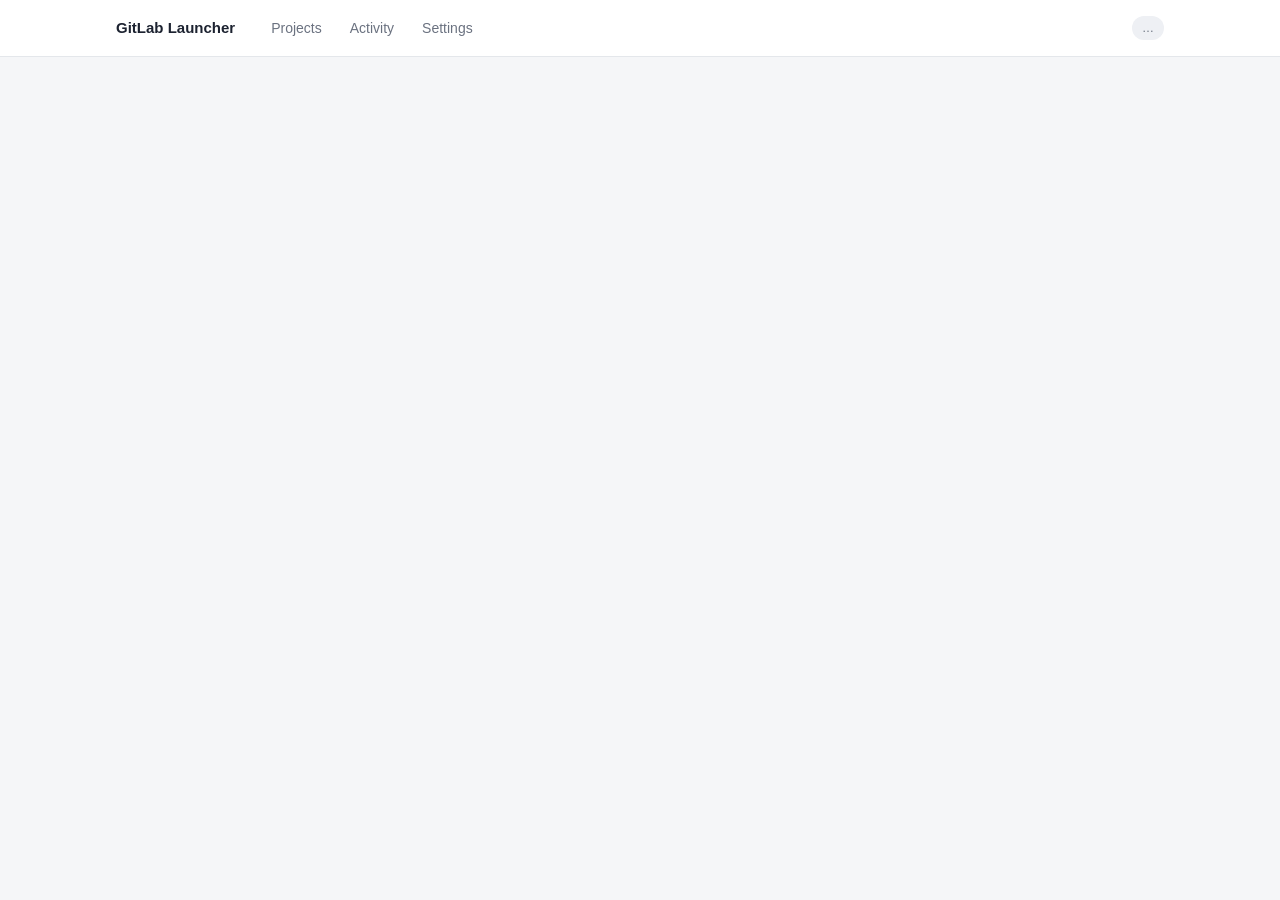
==== index.html @ 42f89021 "Add Microsoft Teams notifications for TYPO3 auto-update pipelines Posts an Adaptive Card to a Teams " ====
<!doctype html>
<html lang="en">
<head>
<meta charset="utf-8">
<meta name="viewport" content="width=device-width, initial-scale=1">
<title>GitLab Launcher</title>
<style>
:root{
  --bg:#f5f6f8;--card:#fff;--fg:#1c2230;--mut:#6b7280;--bd:#e4e7eb;--hover:#f0f2f5;
  --acc:#4f46e5;--acc-fg:#fff;--ok:#15803d;--err:#b91c1c;--run:#b45309;--chip:#eef0f4;
}
@media (prefers-color-scheme:dark){:root{
  --bg:#0f1115;--card:#171a21;--fg:#e6e8ec;--mut:#9aa1ad;--bd:#272c36;--hover:#1e222b;
  --acc:#818cf8;--acc-fg:#0f1115;--ok:#4ade80;--err:#f87171;--run:#fbbf24;--chip:#232833;
}}
*{box-sizing:border-box}
body{margin:0;background:var(--bg);color:var(--fg);font:14px/1.5 -apple-system,BlinkMacSystemFont,"Segoe UI",sans-serif}
a{color:var(--acc);text-decoration:none}
header{background:var(--card);border-bottom:1px solid var(--bd);position:sticky;top:0;z-index:5}
.bar{max-width:1080px;margin:0 auto;padding:0 16px;height:56px;display:flex;align-items:center;gap:24px}
.brand{font-weight:700;font-size:15px;color:var(--fg)}
nav{display:flex;gap:4px;flex:1}
nav a{color:var(--mut);padding:6px 12px;border-radius:6px;font-weight:500}
nav a.on,nav a:hover{color:var(--fg);background:var(--hover)}
.pill{font-size:12px;padding:3px 10px;border-radius:12px;background:var(--chip);color:var(--mut);white-space:nowrap}
.pill.bad{color:var(--err)}
main{max-width:1080px;margin:0 auto;padding:28px 16px 60px}
.head{display:flex;align-items:flex-start;justify-content:space-between;gap:16px;flex-wrap:wrap;margin-bottom:20px}
h1{font-size:22px;margin:0}h2{font-size:15px;margin:0 0 12px}
.sub{color:var(--mut);font-size:13px;margin-top:2px}
.crumb{font-size:13px;color:var(--mut);margin-bottom:6px}
.card{background:var(--card);border:1px solid var(--bd);border-radius:12px;padding:18px}
.stack>*+*{margin-top:16px}
.grid{display:grid;grid-template-columns:repeat(auto-fill,minmax(300px,1fr));gap:14px}
.two{display:grid;grid-template-columns:minmax(0,1.6fr) minmax(0,1fr);gap:16px;align-items:start}
@media (max-width:820px){.two{grid-template-columns:1fr}.bar{gap:12px}.brand{display:none}}
.pcard{display:block;color:inherit;background:var(--card);border:1px solid var(--bd);border-radius:12px;padding:16px;transition:border-color .15s}
.pcard:hover{border-color:var(--acc)}
.pcard .name{font-weight:600;font-size:15px}
.chips{display:flex;flex-wrap:wrap;gap:6px;margin-top:10px}
.chip{font-size:12px;padding:2px 8px;border-radius:10px;background:var(--chip);color:var(--mut)}
.chip.ref{font-family:ui-monospace,Menlo,monospace;color:var(--fg)}
.last{margin-top:12px;padding-top:10px;border-top:1px solid var(--bd);font-size:12px;color:var(--mut)}
.btn{display:inline-flex;align-items:center;gap:6px;background:var(--acc);color:var(--acc-fg);border:0;border-radius:8px;padding:8px 14px;font-size:13px;font-weight:600;cursor:pointer}
.btn.sec{background:transparent;color:var(--fg);border:1px solid var(--bd)}
.btn.danger{background:transparent;color:var(--err);border:1px solid var(--err)}
.btn.sm{padding:4px 10px;font-size:12px}
.btn:disabled{opacity:.5;cursor:default}
.actions{display:flex;gap:8px;flex-wrap:wrap}
table{width:100%;border-collapse:collapse}
th,td{text-align:left;padding:8px 6px;border-bottom:1px solid var(--bd);vertical-align:middle}
th{color:var(--mut);font-weight:500;font-size:12px}
tr:last-child td{border-bottom:0}
.wrap{overflow-x:auto}
dl{display:grid;grid-template-columns:auto 1fr;gap:6px 14px;margin:0;font-size:13px}
dt{color:var(--mut)}dd{margin:0;word-break:break-word}
.st{font-weight:600;font-size:12px}
.s-success{color:var(--ok)}.s-failed,.s-canceled{color:var(--err)}
.s-running,.s-pending,.s-created,.s-preparing,.s-waiting_for_resource{color:var(--run)}.s-manual,.s-scheduled{color:var(--acc)}
.runs a{display:flex;justify-content:space-between;gap:8px;padding:8px 6px;border-bottom:1px solid var(--bd);color:inherit;font-size:13px}
.runs a:hover,.runs a.on{background:var(--hover)}
.runs a:last-child{border-bottom:0}
.empty{color:var(--mut);font-size:13px;padding:8px 0}
form .sec-title{font-weight:600;margin:4px 0 10px}
.fields{display:grid;grid-template-columns:repeat(auto-fit,minmax(220px,1fr));gap:12px}
label{display:block;font-size:12px;color:var(--mut);margin-bottom:4px}
input,select{width:100%;background:var(--bg);color:var(--fg);border:1px solid var(--bd);border-radius:8px;padding:8px 10px;font-size:13px}
input:focus,select:focus{outline:2px solid var(--acc);outline-offset:-1px}
.check{display:flex;align-items:center;gap:8px;font-size:13px;color:var(--fg)}
.check input{width:auto}
.hint{font-size:12px;color:var(--mut);margin-top:4px}
.danger-zone{border-color:var(--err)}
#toast{position:fixed;right:16px;bottom:16px;max-width:420px;background:var(--fg);color:var(--bg);padding:10px 14px;border-radius:8px;font-size:13px;opacity:0;transform:translateY(8px);transition:.2s;pointer-events:none;z-index:9}
#toast.show{opacity:1;transform:none}#toast.err{background:var(--err);color:#fff}
code{font-family:ui-monospace,Menlo,monospace;font-size:12px}
</style>
</head>
<body>
<header><div class="bar">
  <a class="brand" href="#/">GitLab Launcher</a>
  <nav>
    <a href="#/" data-nav="projects">Projects</a>
    <a href="#/activity" data-nav="activity">Activity</a>
    <a href="#/settings" data-nav="settings">Settings</a>
  </nav>
  <span class="pill" id="tokenPill">…</span>
</div></header>
<main id="view"></main>
<div id="toast"></div>

<script>
const $ = s => document.querySelector(s);
const esc = s => String(s ?? "").replace(/[&<>"']/g, c => ({"&":"&amp;","<":"&lt;",">":"&gt;",'"':"&quot;","'":"&#39;"}[c]));
const ACTIVE = ["created","waiting_for_resource","preparing","pending","running","manual","scheduled"];
let S = null, pollT = null;

async function api(path, body) {
  const r = await fetch(path, body ? {method:"POST", headers:{"Content-Type":"application/json"}, body:JSON.stringify(body)} : {});
  const d = await r.json();
  if (!r.ok) throw new Error(d.error || r.status);
  return d;
}
function toast(msg, err) {
  const t = $("#toast"); t.textContent = msg; t.className = "show" + (err ? " err" : "");
  clearTimeout(toast.t); toast.t = setTimeout(() => t.className = "", 4500);
}
const varsStr = o => Object.entries(o || {}).map(([k, v]) => `${k}=${v}`).join(", ");
const parseVars = s => Object.fromEntries((s || "").split(",").map(x => x.trim()).filter(x => x.includes("="))
  .map(x => { const i = x.indexOf("="); return [x.slice(0, i).trim(), x.slice(i + 1).trim()]; }).filter(([k]) => k));
const proj = id => S.projects.find(p => p.id === id);
const pUrl = p => `#/p/${encodeURIComponent(p.id)}`;
const glUrl = p => `${p.gitlab_url}/${p.path}/-/pipelines`;
const fmt = t => t ? t.replace("T", " ") : "–";

async function refresh() {
  S = await api("/api/state");
  const pill = $("#tokenPill");
  pill.textContent = S.token_source ? "Token ✓" : "No token";
  pill.className = "pill" + (S.token_source ? "" : " bad");
}

/* ---------------- router ---------------- */
async function render() {
  clearTimeout(pollT);
  if (!S) await refresh();
  const [a, b, c, d] = (location.hash.slice(1) || "/").split("/").filter(Boolean);
  const navKey = !a || a === "p" || a === "new" ? "projects" : a;
  document.querySelectorAll("[data-nav]").forEach(n => n.classList.toggle("on", n.dataset.nav === navKey));
  if (!a) return viewProjects();
  if (a === "new") return viewForm();
  if (a === "activity") return viewActivity();
  if (a === "settings") return viewSettings();
  if (a === "p" && b) {
    const p = proj(decodeURIComponent(b));
    if (!p) return $("#view").innerHTML = `<p class="empty">Project not found. <a href="#/">Back</a></p>`;
    return c === "edit" ? viewForm(p) : viewProject(p, c === "pl" ? Number(d) : null);
  }
  $("#view").innerHTML = `<p class="empty">Page not found. <a href="#/">Back</a></p>`;
}

/* ---------------- views ---------------- */
function viewProjects() {
  const cards = S.projects.map(p => {
    const last = S.runs.find(r => r.project === p.id);
    const a = p.auto_typo3 || {};
    return `<a class="pcard" href="${pUrl(p)}">
      <div class="name">${esc(p.name)}</div>
      <div class="sub">${esc(p.path)}</div>
      <div class="chips">
        <span class="chip ref">${esc(p.ref)}</span>
        ${(p.auto_play || []).length ? `<span class="chip">auto-play: ${esc(p.auto_play.join(", "))}</span>` : ""}
        ${a.enabled ? `<span class="chip">TYPO3 ${esc(a.major)} auto-update</span>` : ""}
      </div>
      <div class="last">${last ? `Last run: #${esc(last.pipeline)} · ${esc(fmt(last.t))} · ${esc(last.trigger)}` : "No runs yet"}</div>
    </a>`;
  }).join("");
  $("#view").innerHTML = `
    <div class="head"><div><h1>Projects</h1><div class="sub">${S.projects.length} project(s)</div></div>
      <div class="actions">
        ${S.projects.length ? `<button class="btn" data-act="runall">▶ Run all</button>` : ""}
        <a class="btn sec" href="#/new">+ New project</a></div></div>
    ${cards ? `<div class="grid">${cards}</div>` : `<div class="card empty">No projects yet. <a href="#/new">Create one</a>.</div>`}`;
}

function viewProject(p, pipelineId) {
  const a = p.auto_typo3 || {};
  const runs = S.runs.filter(r => r.project === p.id);
  const pid = pipelineId || (runs[0] && runs[0].pipeline);
  $("#view").innerHTML = `
    <div class="crumb"><a href="#/">Projects</a> / ${esc(p.name)}</div>
    <div class="head">
      <div><h1>${esc(p.name)}</h1>
        <div class="sub">${esc(p.path)} · <code>${esc(p.ref)}</code> · <a href="${esc(glUrl(p))}" target="_blank" rel="noopener">Open in GitLab ↗</a></div></div>
      <div class="actions">
        <button class="btn" data-act="run" data-mode="normal">▶ Run pipeline</button>
        ${a.enabled ? `<button class="btn sec" data-act="run" data-mode="update">Run TYPO3 update</button>` : ""}
        <a class="btn sec" href="${pUrl(p)}/edit">Edit</a>
      </div>
    </div>
    <div class="two">
      <div class="card"><h2 id="pipeTitle">${pid ? "Pipeline #" + esc(pid) : "Pipeline"}</h2>
        <div id="pipe">${pid ? `<p class="empty">Loading…</p>` : `<p class="empty">No pipeline started from the launcher yet. Click “Run pipeline”.</p>`}</div></div>
      <div class="stack">
        <div class="card"><h2>Configuration</h2><dl>
          <dt>Branch</dt><dd><code>${esc(p.ref)}</code></dd>
          <dt>Variables</dt><dd>${esc(varsStr(p.variables)) || "–"}</dd>
          <dt>Auto-play</dt><dd>${esc((p.auto_play || []).join(", ")) || "–"}</dd>
          <dt>TYPO3 auto</dt><dd>${a.enabled ? `on · v${esc(a.major)} · seen ${esc(S.typo3_seen[p.id] || "–")}` : "off"}</dd>
          ${a.enabled ? `<dt>Update vars</dt><dd>${esc(varsStr(a.variables)) || "–"}</dd>` : ""}
          <dt>Production</dt><dd>${p.production?.ref ? `<code>${esc(p.production.ref)}</code>` : "–"}</dd>
          ${p.production?.ref ? `<dt>Prod vars</dt><dd>${esc(varsStr(p.production.variables)) || "–"}</dd>
          <dt>Prod auto-play</dt><dd>${esc((p.production.auto_play || []).join(", ")) || "–"}</dd>` : ""}
        </dl></div>
        <div class="card"><h2>Recent runs</h2><div class="runs">
          ${runs.map(r => `<a href="${pUrl(p)}/pl/${Number(r.pipeline)}" class="${r.pipeline === pid ? "on" : ""}">
            <span>#${esc(r.pipeline)} · ${esc(r.trigger)}</span><span class="sub">${esc(fmt(r.t))}</span></a>`).join("")
            || `<p class="empty">No runs yet.</p>`}
        </div></div>
        <div class="card danger-zone"><h2>Danger zone</h2>
          <p class="sub" style="margin:0 0 10px">Removes the project from the launcher only. Nothing changes in GitLab.</p>
          <button class="btn danger sm" data-act="del">Remove project</button></div>
      </div>
    </div>`;
  $("#view").dataset.project = p.id;
  if (pid) loadPipeline(p, pid);
}

async function loadPipeline(p, pid) {
  clearTimeout(pollT);
  try {
    const d = await api(`/api/pipeline?project=${encodeURIComponent(p.id)}&id=${pid}`);
    if (!$("#pipe") || $("#view").dataset.project !== p.id) return;
    $("#pipeTitle").innerHTML = `Pipeline #${esc(pid)} · <span class="st s-${esc(d.pipeline.status)}">${esc(d.pipeline.status)}</span>
      · <a href="${esc(d.pipeline.web_url)}" target="_blank" rel="noopener" style="font-weight:400;font-size:13px">GitLab ↗</a>`;
    $("#pipe").innerHTML = `<div class="wrap"><table><thead><tr><th>Stage</th><th>Job</th><th>Status</th><th></th></tr></thead><tbody>
      ${d.jobs.slice().reverse().map(j => `<tr><td>${esc(j.stage)}</td><td>${esc(j.name)}</td>
        <td><span class="st s-${esc(j.status)}">${esc(j.status)}</span></td>
        <td>${j.status === "manual" ? `<button class="btn sm" data-act="play" data-job="${Number(j.id)}" data-name="${esc(j.name)}">▶ Play</button>` : ""}</td></tr>`).join("")
        || `<tr><td colspan="4" class="empty">No jobs.</td></tr>`}
      </tbody></table></div>
      ${p.production?.ref && d.pipeline.ref === p.ref && d.pipeline.status === "success"
        ? `<div class="actions" style="margin-top:12px"><button class="btn" data-act="promote" data-from="${Number(pid)}">🚀 Promote to production (${esc(p.production.ref)})</button></div>` : ""}`;
    if (ACTIVE.includes(d.pipeline.status)) pollT = setTimeout(() => loadPipeline(p, pid), 5000);
  } catch (e) { if ($("#pipe")) $("#pipe").innerHTML = `<p class="empty">Error: ${esc(e.message)}</p>`; }
}

// Branch select options: staging/production + GitLab branches + current value
function branchOpts(list, cur, allowNone) {
  const names = [...new Set(["staging", "production", ...list, ...(cur ? [cur] : [])])];
  return (allowNone ? `<option value="" ${cur ? "" : "selected"}>– none (no promote) –</option>` : "")
    + names.map(b => `<option value="${esc(b)}" ${b === cur ? "selected" : ""}>${esc(b)}</option>`).join("");
}

// Defaults for a new project (work without GitLab; GitLab lookup may refine them)
const DEFAULTS = {gitlab_url:"https://gitlab.gingco.de", ref:"staging", variables:{}, auto_play:["build:main"],
  auto_typo3:{enabled:true, major:13, variables:{TARGET_TASK_NAME:"shup01"}, auto_play:[]},
  production:{ref:"production", variables:{}, auto_play:["build:main"]}};

function viewForm(p) {
  const v = p || DEFAULTS, a = v.auto_typo3 || DEFAULTS.auto_typo3;
  $("#view").innerHTML = `
    <div class="crumb"><a href="#/">Projects</a> / ${p ? `<a href="${pUrl(p)}">${esc(p.name)}</a> / Edit` : "New project"}</div>
    <div class="head"><h1>${p ? "Edit project" : "New project"}</h1></div>
    <form id="pform" class="stack">
      <div class="card"><div class="sec-title">Basics</div><div class="fields">
        <div><label>Name</label><input name="name" value="${esc(p?.name)}" placeholder="WVG Online"></div>
        <div><label>GitLab URL</label><input name="gitlab_url" value="${esc(v.gitlab_url || DEFAULTS.gitlab_url)}"></div>
        <div><label>Project path *</label><input name="path" value="${esc(p?.path)}" placeholder="type to search GitLab…" list="projlist" autocomplete="off" required>
          <div class="hint" id="pinfo"></div></div>
        <datalist id="projlist"></datalist>
        <div><label>Branch *</label><select name="ref" required>${branchOpts([], v.ref)}</select></div>
      </div></div>
      <div class="card"><div class="sec-title">Run pipeline</div><div class="fields">
        <div><label>Variables</label><input name="variables" value="${esc(varsStr(v.variables))}" placeholder="KEY=VALUE, KEY2=VALUE2"></div>
        <div><label>Auto-play manual jobs</label><input name="auto_play" value="${esc((v.auto_play || []).join(", "))}" placeholder="build:main">
          <div class="hint">These manual jobs are started automatically when ready.</div></div>
      </div></div>
      <div class="card"><div class="sec-title">TYPO3 auto-update</div>
        <label class="check"><input type="checkbox" name="auto_enabled" ${a.enabled ? "checked" : ""}> Start update pipeline when a new TYPO3 release appears</label>
        <div class="fields" style="margin-top:12px">
          <div><label>TYPO3 major</label><select name="major">${[...new Set([12, 13, 14, Number(a.major)])].filter(Boolean).sort((x, y) => x - y)
            .map(m => `<option value="${m}" ${m === Number(a.major) ? "selected" : ""}>${m}</option>`).join("")}</select></div>
          <div><label>Update variables</label><input name="auto_variables" value="${esc(varsStr(a.variables))}"></div>
          <div><label>Auto-play jobs (update)</label><input name="auto_typo3_play" value="${esc((a.auto_play || []).join(", "))}"></div>
        </div></div>
      <div class="card"><div class="sec-title">Production (promote)</div><div class="fields">
        <div><label>Production branch</label><select name="prod_ref">${branchOpts([], v.production?.ref || "", true)}</select>
          <div class="hint">Empty = no promote. Button appears after a successful pipeline on the branch above.</div></div>
        <div><label>Variables</label><input name="prod_variables" value="${esc(varsStr(v.production?.variables))}" placeholder="KEY=VALUE"></div>
        <div><label>Auto-play manual jobs</label><input name="prod_play" value="${esc((v.production ? v.production.auto_play || [] : v.auto_play || []).join(", "))}">
          <div class="hint">Pre-filled from the jobs above; edit to differ.</div></div>
      </div></div>
      <div class="actions"><button class="btn" type="submit">${p ? "Save changes" : "Create project"}</button>
        <a class="btn sec" href="${p ? pUrl(p) : "#/"}">Cancel</a></div>
    </form>`;
  const fm = $("#pform"), E = fm.elements, sp = E.auto_play, pp = E.prod_play;
  // Pre-fill from GitLab: only fields the user has not typed in; when editing, only empty ones.
  const touched = new Set();
  fm.addEventListener("input", ev => touched.add(ev.target.name));
  const fill = (name, val) => {
    const el = E[name];
    if (val == null || val === "" || touched.has(name) || (p && el.value.trim())) return;
    if (el.tagName === "SELECT" && ![...el.options].some(o => o.value === String(val))) el.add(new Option(val, val));
    el.value = Array.isArray(val) ? val.join(", ") : val;
  };
  let searchT;
  E.path.addEventListener("input", () => {        // project search suggestions
    clearTimeout(searchT);
    const q = E.path.value.trim();
    if (q.length < 2) return;
    searchT = setTimeout(async () => {
      try {
        const r = await api(`/api/search?gitlab_url=${encodeURIComponent(E.gitlab_url.value.trim())}&q=${encodeURIComponent(q)}`);
        $("#projlist").innerHTML = r.map(x => `<option value="${esc(x.path)}">${esc(x.name)}</option>`).join("");
      } catch (e) { /* suggestions are optional */ }
    }, 300);
  });
  async function loadInfo() {
    const url = E.gitlab_url.value.trim(), path = E.path.value.trim();
    if (!url || !path.includes("/")) return;
    $("#pinfo").textContent = "Reading project from GitLab…";
    try {
      const d = await api(`/api/project-info?gitlab_url=${encodeURIComponent(url)}&path=${encodeURIComponent(path)}&ref=${encodeURIComponent(E.ref.value.trim())}`);
      E.ref.innerHTML = branchOpts(d.branches, E.ref.value);
      E.prod_ref.innerHTML = branchOpts(d.branches, E.prod_ref.value, true);
      fill("name", d.name); fill("ref", d.ref); fill("auto_play", d.auto_play);
      fill("prod_ref", d.prod_ref); fill("prod_play", d.prod_play); fill("major", d.major);
      synced = pp.value === sp.value;
      $("#pinfo").textContent = `Pre-filled from GitLab (default branch: ${d.default}${d.major ? `, TYPO3 ${d.major}` : ""})`;
    } catch (e) { $("#pinfo").textContent = `GitLab lookup failed: ${e.message}`; }
  }
  E.path.addEventListener("change", loadInfo);
  E.ref.addEventListener("change", loadInfo);
  E.gitlab_url.addEventListener("change", loadInfo);
  let synced = pp.value === sp.value;            // mirror staging jobs until prod field is edited by hand
  sp.addEventListener("input", () => { if (synced) pp.value = sp.value; });
  pp.addEventListener("input", () => { synced = pp.value === sp.value; });
  loadInfo();
  $("#pform").onsubmit = async ev => {
    ev.preventDefault();
    const f = new FormData(ev.target);
    const body = {name:f.get("name"), gitlab_url:f.get("gitlab_url"), path:f.get("path"), ref:f.get("ref"),
      variables:parseVars(f.get("variables")), auto_play:f.get("auto_play"),
      auto_enabled:f.get("auto_enabled") === "on", major:f.get("major"),
      auto_variables:parseVars(f.get("auto_variables")), auto_typo3_play:f.get("auto_typo3_play"),
      prod_ref:f.get("prod_ref"), prod_variables:parseVars(f.get("prod_variables")), prod_play:f.get("prod_play")};
    try {
      const saved = p ? await api("/api/projects/update", {...body, id:p.id}) : await api("/api/projects", body);
      await refresh(); toast(p ? "Project saved" : "Project created"); location.hash = pUrl(saved);
    } catch (e) { toast(e.message, true); }
  };
}

function viewActivity() {
  $("#view").innerHTML = `
    <div class="head"><h1>Activity</h1></div>
    <div class="stack">
      <div class="card"><h2>Pipeline runs</h2><div class="wrap"><table>
        <thead><tr><th>Time</th><th>Project</th><th>Pipeline</th><th>Trigger</th></tr></thead><tbody>
        ${S.runs.map(r => { const p = proj(r.project); return `<tr><td>${esc(fmt(r.t))}</td>
          <td>${p ? `<a href="${pUrl(p)}">${esc(p.name)}</a>` : esc(r.project)}</td>
          <td>${p ? `<a href="${pUrl(p)}/pl/${Number(r.pipeline)}">#${esc(r.pipeline)}</a>` : "#" + esc(r.pipeline)}</td>
          <td>${esc(r.trigger)}</td></tr>`; }).join("") || `<tr><td colspan="4" class="empty">No runs yet.</td></tr>`}
        </tbody></table></div></div>
      <div class="card"><h2>Log</h2><div class="wrap"><table><tbody>
        ${S.log.map(l => `<tr><td class="sub" style="white-space:nowrap">${esc(fmt(l.t))}</td><td>${esc(l.msg)}</td></tr>`).join("")
          || `<tr><td class="empty">Empty.</td></tr>`}
      </tbody></table></div></div>
    </div>`;
}

function viewSettings() {
  const src = {app:"Stored in the app folder (.gitlab-token, chmod 600). It is never shown again.",
    home:"Using ~/.gitlab-token (fallback). Save a token here to store it in the app folder."}[S.token_source] || "No token stored.";
  const m = S.email;
  $("#view").innerHTML = `
    <div class="head"><h1>Settings</h1></div>
    <div class="stack">
      <div class="card"><h2>GitLab token</h2><p class="sub" style="margin:0 0 12px">${esc(src)}</p>
        <form id="tform" class="fields">
          <div><label>Personal access token (scope: api)</label><input name="token" type="password" autocomplete="off" placeholder="glpat-…" required></div>
          <div class="actions" style="align-items:end"><button class="btn" type="submit">Save token</button>
            <button class="btn sec" type="button" data-act="tokentest">Test</button>
            <button class="btn danger" type="button" data-act="tokendel">Remove</button></div>
        </form></div>
      <div class="card"><h2>Microsoft Teams notifications</h2>
        <p class="sub" style="margin:0 0 12px">Posts a message to a Teams channel when a pipeline started automatically by the TYPO3 watcher has finished (or could not be started).
          Create the webhook in Teams: channel → ⋯ → Workflows → "Post to a channel when a webhook request is received".</p>
        <form id="msform" class="stack">
          <label class="check"><input type="checkbox" name="enabled" ${S.teams.enabled ? "checked" : ""}> Send Teams messages</label>
          <div class="fields">
            <div><label>Webhook URL</label><input name="url" type="password" autocomplete="off"
              placeholder="${S.teams_url_set ? "stored – leave empty to keep" : "https://…"}"></div>
          </div>
          <div class="actions"><button class="btn" type="submit">Save</button>
            <button class="btn sec" type="button" data-act="teamstest">Save &amp; send test message</button>
            ${S.teams_url_set ? `<button class="btn danger" type="button" data-act="teamsdel">Remove URL</button>` : ""}</div>
        </form></div>
      <div class="card"><h2>Email notifications</h2>
        <p class="sub" style="margin:0 0 12px">Sends an email when a pipeline started automatically by the TYPO3 watcher has finished (or could not be started).</p>
        <form id="eform" class="stack">
          <label class="check"><input type="checkbox" name="enabled" ${m.enabled ? "checked" : ""}> Send email notifications</label>
          <div class="fields">
            <div><label>SMTP host</label><input name="host" value="${esc(m.host)}" placeholder="smtp.example.com"></div>
            <div><label>Port</label><input name="port" type="number" min="1" max="65535" value="${esc(m.port)}"></div>
            <div><label>Security</label><select name="security">${[["starttls", "STARTTLS"], ["ssl", "SSL/TLS"], ["none", "None"]]
              .map(([k, l]) => `<option value="${k}" ${m.security === k ? "selected" : ""}>${l}</option>`).join("")}</select></div>
            <div><label>SMTP user (empty = no login)</label><input name="user" value="${esc(m.user)}" autocomplete="off"></div>
            <div><label>SMTP password</label><input name="password" type="password" autocomplete="new-password"
              placeholder="${S.email_password_set ? "stored – leave empty to keep" : "not stored"}"></div>
            <div><label>Sender</label><input name="from" value="${esc(m.from)}" placeholder="launcher@example.com"></div>
            <div><label>Recipients (comma-separated)</label><input name="to" value="${esc(m.to.join(", "))}" placeholder="a@example.com, b@example.com"></div>
          </div>
          <div class="actions"><button class="btn" type="submit">Save</button>
            <button class="btn sec" type="button" data-act="mailtest">Save &amp; send test email</button>
            ${S.email_password_set ? `<button class="btn danger" type="button" data-act="mailpwdel">Remove password</button>` : ""}</div>
        </form></div>
      <div class="card"><h2>TYPO3 release check</h2><dl>
        <dt>Interval</dt><dd>every ${esc(S.interval)} h (while the launcher runs)</dd>
        <dt>Last check</dt><dd>${esc(fmt(S.last_check))}</dd>
        <dt>Latest</dt><dd>${Object.entries(S.typo3_latest).map(([m, v]) => `TYPO3 ${esc(m)}: ${esc(v)}`).join(", ") || "–"}</dd>
      </dl><div style="margin-top:12px"><button class="btn sec" data-act="check">Check now</button></div></div>
    </div>`;
  $("#tform").onsubmit = async ev => {
    ev.preventDefault();
    try { const d = await api("/api/token", {token:ev.target.token.value}); ev.target.reset(); await refresh(); viewSettings(); toast(d.msg); }
    catch (e) { toast(e.message, true); }
  };
  $("#msform").onsubmit = async ev => {
    ev.preventDefault();
    try { await saveTeams(); toast("Teams settings saved"); } catch (e) { toast(e.message, true); }
  };
  $("#eform").onsubmit = async ev => {
    ev.preventDefault();
    try { await saveEmail(); toast("Email settings saved"); } catch (e) { toast(e.message, true); }
  };
}
async function saveTeams(extra) {
  const f = $("#msform");
  await api("/api/teams", {enabled:f.enabled.checked, url:f.url.value, ...extra});
  await refresh(); viewSettings();
}
async function saveEmail(extra) {
  const f = $("#eform");
  await api("/api/email", {enabled:f.enabled.checked, host:f.host.value, port:f.port.value, security:f.security.value,
    user:f.user.value, password:f.password.value, from:f.from.value, to:f.to.value, ...extra});
  await refresh(); viewSettings();
}

/* ---------------- actions ---------------- */
const actions = {
  async run(el) {
    const p = proj($("#view").dataset.project), upd = el.dataset.mode === "update";
    if (!confirm(`Start ${upd ? "TYPO3 update pipeline" : "pipeline"} for ${p.name} (${p.ref})?`)) return;
    el.disabled = true;
    try { const r = await api("/api/run", {project:p.id, mode:el.dataset.mode}); await refresh();
      toast(`Pipeline #${r.id} started`); location.hash = `${pUrl(p)}/pl/${r.id}`; }
    catch (e) { toast(e.message, true); el.disabled = false; }
  },
  async runall(el) {
    const ps = S.projects;
    if (!confirm(`Start pipelines for all ${ps.length} project(s) at once?\n\n` + ps.map(p => `• ${p.name} (${p.ref})`).join("\n"))) return;
    el.disabled = true;
    const res = await Promise.allSettled(ps.map(p => api("/api/run", {project:p.id, mode:"normal"})));
    const failed = res.map((r, i) => r.status === "rejected" ? `${ps[i].name}: ${r.reason.message}` : null).filter(Boolean);
    await refresh(); viewProjects();
    if (failed.length) toast(`${ps.length - failed.length}/${ps.length} started. Failed: ${failed.join(" | ")}`, true);
    else toast(`${ps.length} pipeline(s) started`);
  },
  async promote(el) {
    const p = proj($("#view").dataset.project), from = Number(el.dataset.from), ref = p.production.ref;
    if (!confirm(`PRODUCTION: start pipeline for ${p.name} on "${ref}"?\n\nStaging pipeline #${from} succeeded.\nMake sure "${ref}" already contains the staging changes (merged in GitLab) — the launcher does not merge.`)) return;
    el.disabled = true;
    try { const r = await api("/api/run", {project:p.id, mode:"promote", from}); await refresh();
      toast(`Production pipeline #${r.id} started`); location.hash = `${pUrl(p)}/pl/${r.id}`; }
    catch (e) { toast(e.message, true); el.disabled = false; }
  },
  async play(el) {
    const p = proj($("#view").dataset.project);
    if (!confirm(`Start manual job "${el.dataset.name}"?`)) return;
    el.disabled = true;
    try { await api("/api/play", {project:p.id, job:Number(el.dataset.job)}); toast(`${el.dataset.name} started`); render(); }
    catch (e) { toast(e.message, true); el.disabled = false; }
  },
  async del() {
    const p = proj($("#view").dataset.project);
    if (!confirm(`Remove ${p.name} from the launcher?`)) return;
    try { await api("/api/projects/delete", {id:p.id}); await refresh(); toast("Project removed"); location.hash = "#/"; }
    catch (e) { toast(e.message, true); }
  },
  async check(el) {
    el.disabled = true;
    try { await api("/api/check-now", {}); await refresh(); viewSettings(); toast("TYPO3 check done"); }
    catch (e) { toast(e.message, true); el.disabled = false; }
  },
  async teamstest(el) {
    el.disabled = true;
    try { await saveTeams(); toast((await api("/api/teams/test", {})).msg); }
    catch (e) { toast(e.message, true); el.disabled = false; }
  },
  async teamsdel() {
    if (!confirm("Remove the stored Teams webhook URL? Teams messages are switched off.")) return;
    try { await saveTeams({enabled:false, url:"", clear_url:true}); toast("Webhook URL removed"); } catch (e) { toast(e.message, true); }
  },
  async mailtest(el) {
    el.disabled = true;
    try { await saveEmail(); toast((await api("/api/email/test", {})).msg); }
    catch (e) { toast(e.message, true); el.disabled = false; }
  },
  async mailpwdel() {
    if (!confirm("Remove the stored SMTP password?")) return;
    try { await saveEmail({password:"", clear_password:true}); toast("SMTP password removed"); } catch (e) { toast(e.message, true); }
  },
  async tokentest() { try { toast((await api("/api/token/test", {})).msg); } catch (e) { toast(e.message, true); } },
  async tokendel() {
    if (!confirm("Remove the stored GitLab token?")) return;
    try { await api("/api/token/delete", {}); await refresh(); viewSettings(); toast("Token removed"); } catch (e) { toast(e.message, true); }
  },
};
document.addEventListener("click", e => {
  const el = e.target.closest("[data-act]");
  if (el && actions[el.dataset.act]) { e.preventDefault(); actions[el.dataset.act](el); }
});

window.addEventListener("hashchange", render);
render();
setInterval(async () => {          // refresh list views only; never interrupt forms or pipeline view
  const h = location.hash.slice(1) || "/";
  await refresh();
  if (h === "/" ) viewProjects(); else if (h === "/activity") viewActivity();
}, 30000);
</script>
</body>
</html>
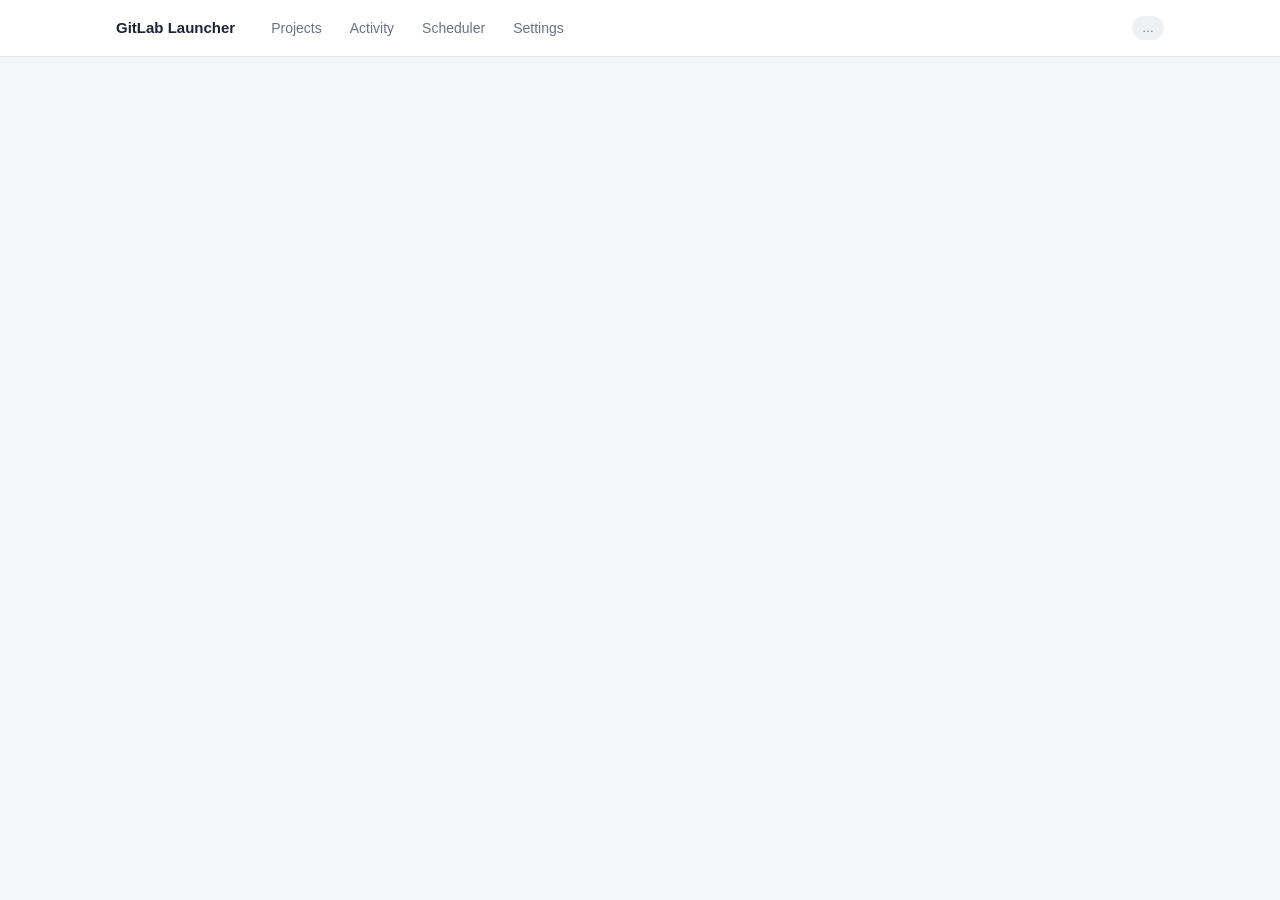
==== commit 3aea535b: "Add t3monitor TYPO3 status with history and a scheduler page - Read TYPO3 version, extensions and st" ====
--- a/index.html
+++ b/index.html
@@ -73,6 +73,21 @@
 #toast{position:fixed;right:16px;bottom:16px;max-width:420px;background:var(--fg);color:var(--bg);padding:10px 14px;border-radius:8px;font-size:13px;opacity:0;transform:translateY(8px);transition:.2s;pointer-events:none;z-index:9}
 #toast.show{opacity:1;transform:none}#toast.err{background:var(--err);color:#fff}
 code{font-family:ui-monospace,Menlo,monospace;font-size:12px}
+.full{margin-top:16px}
+.badge{display:inline-block;font-size:12px;font-weight:600;padding:2px 9px;border-radius:10px;background:var(--chip);color:var(--fg)}
+.sev-2{color:var(--err)}.sev-1{color:var(--run)}.sev0{color:var(--ok)}.sev--1,.sev--2{color:var(--mut)}
+.badge.sev-2{background:color-mix(in srgb,var(--err) 14%,transparent)}.badge.sev-1{background:color-mix(in srgb,var(--run) 14%,transparent)}
+.badge.sev0{background:color-mix(in srgb,var(--ok) 14%,transparent)}
+.kpis{display:grid;grid-template-columns:repeat(auto-fit,minmax(150px,1fr));gap:12px;margin-bottom:16px}
+.kpi{border:1px solid var(--bd);border-radius:10px;padding:10px 12px}
+.kpi .v{font-size:18px;font-weight:700;margin-top:2px}
+details{border-top:1px solid var(--bd);padding-top:10px;margin-top:14px}
+summary{cursor:pointer;font-weight:600;font-size:14px;margin-bottom:8px}
+.msg{color:var(--mut);font-size:12px;margin-top:2px}
+.tl{list-style:none;margin:0;padding:0}
+.tl li{padding:8px 0 8px 14px;border-left:2px solid var(--bd);margin-left:4px}
+.tl .when{font-size:12px;color:var(--mut)}
+.tl ul{margin:4px 0 0;padding-left:18px;font-size:13px}
 </style>
 </head>
 <body>
@@ -81,6 +96,7 @@
   <nav>
     <a href="#/" data-nav="projects">Projects</a>
     <a href="#/activity" data-nav="activity">Activity</a>
+    <a href="#/scheduler" data-nav="scheduler">Scheduler</a>
     <a href="#/settings" data-nav="settings">Settings</a>
   </nav>
   <span class="pill" id="tokenPill">…</span>
@@ -130,6 +146,7 @@
   if (a === "new") return viewForm();
   if (a === "activity") return viewActivity();
   if (a === "settings") return viewSettings();
+  if (a === "scheduler") return viewScheduler();
   if (a === "p" && b) {
     const p = proj(decodeURIComponent(b));
     if (!p) return $("#view").innerHTML = `<p class="empty">Project not found. <a href="#/">Back</a></p>`;
@@ -200,9 +217,72 @@
           <p class="sub" style="margin:0 0 10px">Removes the project from the launcher only. Nothing changes in GitLab.</p>
           <button class="btn danger sm" data-act="del">Remove project</button></div>
       </div>
-    </div>`;
+    </div>
+    <div class="card full" id="t3m"><h2>TYPO3 status (t3monitor)</h2><p class="empty">Loading…</p></div>`;
   $("#view").dataset.project = p.id;
   if (pid) loadPipeline(p, pid);
+  loadT3m(p);
+}
+
+const SEV = {"-2":"notice", "-1":"info", "0":"ok", "1":"warning", "2":"error"};
+const sevBadge = n => `<span class="badge sev${Number(n)}">${esc(SEV[n] || n)}</span>`;
+const verCmp = (a, b) => { const x = String(a).split("."), y = String(b).split(".");
+  for (let i = 0; i < 3; i++) { const d = (parseInt(x[i]) || 0) - (parseInt(y[i]) || 0); if (d) return d; } return 0; };
+
+async function loadT3m(p, refreshNow) {
+  const box = $("#t3m"); if (!box) return;
+  const url = p.t3monitor?.url;
+  if (!url || !S.t3monitor_keys.includes(p.id)) {
+    box.innerHTML = `<h2>TYPO3 status (t3monitor)</h2><p class="empty">Not configured. Add the t3monitor URL and key under
+      <a href="${pUrl(p)}/edit">Edit</a> to see TYPO3 version, extensions, status checks and their history.</p>`;
+    return;
+  }
+  let d;
+  try { d = refreshNow ? await api("/api/t3monitor/refresh", {project:p.id}) : await api(`/api/t3monitor?project=${encodeURIComponent(p.id)}`); }
+  catch (e) { box.innerHTML = `<h2>TYPO3 status (t3monitor)</h2><p class="empty">Error: ${esc(e.message)}</p>`; return; }
+  if (!$("#t3m") || $("#view").dataset.project !== p.id) return;
+  const c = d.current, head = `<div class="head" style="margin-bottom:12px"><div><h2 style="margin:0">TYPO3 status (t3monitor)</h2>
+      <div class="sub">${c ? esc(c.site_name) + " · " : ""}<a href="${esc(url)}" target="_blank" rel="noopener">${esc(url)} ↗</a>
+      · last check ${esc(fmt(d.last_check))} · <a href="#/scheduler">schedule: ${esc(S.scheduler.find(t => t.id === "t3monitor")?.cfg.enabled === false ? "off" : S.scheduler.find(t => t.id === "t3monitor")?.schedule)}</a></div></div>
+      <button class="btn sec sm" data-act="t3mrefresh">↻ Refresh now</button></div>
+    ${d.last_error ? `<p class="sev-2" style="margin:0 0 12px;font-size:13px">Last check failed: ${esc(d.last_error)}</p>` : ""}`;
+  if (!c) { box.innerHTML = head + `<p class="empty">No data yet. Click “Refresh now”.</p>`; return; }
+  const counts = {}; c.status.forEach(x => counts[x.severity] = (counts[x.severity] || 0) + 1);
+  const major = String(c.typo3 || "").split(".")[0], latest = S.typo3_latest[major];
+  const upd = latest && c.typo3 && verCmp(latest, c.typo3) > 0;
+  const problems = c.status.filter(x => x.severity >= 1).sort((a, b) => b.severity - a.severity);
+  const exts = Object.entries(c.extensions).filter(([, e]) => !e.local), local = Object.entries(c.extensions).filter(([, e]) => e.local);
+  const row = x => `<tr><td>${sevBadge(x.severity)}</td><td>${esc(x.group)}</td><td><b>${esc(x.title)}</b>
+      ${x.message ? `<div class="msg">${esc(x.message)}</div>` : ""}</td><td>${esc(x.value)}</td></tr>`;
+  box.innerHTML = head + `
+    <div class="kpis">
+      <div class="kpi"><div class="sub">TYPO3</div><div class="v">${esc(c.typo3 || "?")}</div>
+        <div class="sub ${upd ? "sev-1" : "sev0"}">${latest ? (upd ? `update available: ${esc(latest)}` : `latest (${esc(latest)})`) : "latest unknown"}</div></div>
+      <div class="kpi"><div class="sub">Errors</div><div class="v sev-2">${counts[2] || 0}</div></div>
+      <div class="kpi"><div class="sub">Warnings</div><div class="v sev-1">${counts[1] || 0}</div></div>
+      <div class="kpi"><div class="sub">OK checks</div><div class="v sev0">${counts[0] || 0}</div></div>
+      <div class="kpi"><div class="sub">Extensions</div><div class="v">${exts.length}</div>${local.length ? `<div class="sub">+ ${local.length} local (hidden)</div>` : ""}</div>
+      <div class="kpi"><div class="sub">Unchanged since</div><div class="v" style="font-size:14px">${esc(fmt(d.since))}</div></div>
+    </div>
+    <h2>Problems</h2>
+    ${problems.length ? `<div class="wrap"><table><thead><tr><th>Severity</th><th>Area</th><th>Check</th><th>Value</th></tr></thead>
+      <tbody>${problems.map(row).join("")}</tbody></table></div>` : `<p class="empty">No errors or warnings.</p>`}
+    <details><summary>Extensions (${exts.length})</summary>
+      ${local.length ? `<label class="check" style="margin-bottom:8px"><input type="checkbox" id="showLocal"> Show local extensions (${local.length}): ${esc(local.map(([k]) => k).join(", "))}</label>` : ""}
+      <div class="wrap"><table>
+      <thead><tr><th>Extension</th><th>Title</th><th>Version</th><th>Composer package</th></tr></thead><tbody>
+      ${[...exts, ...local].map(([k, e]) => `<tr ${e.local ? `class="local" hidden` : ""}><td><code>${esc(k)}</code>${e.local ? ` <span class="chip">local</span>` : ""}</td>
+        <td>${esc(e.title)}</td><td>${esc(e.version)}</td><td>${esc(e.composer)}</td></tr>`).join("")}
+      </tbody></table></div></details>
+    <details><summary>All status checks (${c.status.length})</summary><div class="wrap"><table>
+      <thead><tr><th>Severity</th><th>Area</th><th>Check</th><th>Value</th></tr></thead>
+      <tbody>${c.status.slice().sort((a, b) => b.severity - a.severity).map(row).join("")}</tbody></table></div></details>
+    <details open><summary>History (${d.history.length} change${d.history.length === 1 ? "" : "s"})</summary><ul class="tl">
+      ${d.history.map(h => `<li><div class="when">${esc(fmt(h.t))}${h.last !== h.t ? ` – seen until ${esc(fmt(h.last))}` : ""} · TYPO3 ${esc(h.typo3 || "?")}</div>
+        <ul>${h.changes.map(x => `<li>${esc(x)}</li>`).join("")}</ul></li>`).join("")}
+    </ul></details>`;
+  const sl = $("#showLocal");
+  if (sl) sl.onchange = () => box.querySelectorAll("tr.local").forEach(r => r.hidden = !sl.checked);
 }
 
 async function loadPipeline(p, pid) {
@@ -269,6 +349,14 @@
         <div><label>Variables</label><input name="prod_variables" value="${esc(varsStr(v.production?.variables))}" placeholder="KEY=VALUE"></div>
         <div><label>Auto-play manual jobs</label><input name="prod_play" value="${esc((v.production ? v.production.auto_play || [] : v.auto_play || []).join(", "))}">
           <div class="hint">Pre-filled from the jobs above; edit to differ.</div></div>
+      </div></div>
+      <div class="card"><div class="sec-title">t3monitor</div><div class="fields">
+        <div><label>Site URL</label><input name="t3m_url" value="${esc(v.t3monitor?.url)}" placeholder="https://www.example.com/">
+          <div class="hint">TYPO3 site with the t3monitor extension installed.</div></div>
+        <div><label>t3monitor key (64 characters)</label><input name="t3m_key" type="password" autocomplete="new-password"
+          placeholder="${p && S.t3monitor_keys.includes(p.id) ? "stored – leave empty to keep" : "not stored"}">
+          <div class="hint">Extension configuration → t3monitor → encryption_key. Stored server-side only.</div>
+          ${p && S.t3monitor_keys.includes(p.id) ? `<label class="check" style="margin-top:6px"><input type="checkbox" name="t3m_key_clear"> Remove stored key</label>` : ""}</div>
       </div></div>
       <div class="actions"><button class="btn" type="submit">${p ? "Save changes" : "Create project"}</button>
         <a class="btn sec" href="${p ? pUrl(p) : "#/"}">Cancel</a></div>
@@ -323,7 +411,8 @@
       variables:parseVars(f.get("variables")), auto_play:f.get("auto_play"),
       auto_enabled:f.get("auto_enabled") === "on", major:f.get("major"),
       auto_variables:parseVars(f.get("auto_variables")), auto_typo3_play:f.get("auto_typo3_play"),
-      prod_ref:f.get("prod_ref"), prod_variables:parseVars(f.get("prod_variables")), prod_play:f.get("prod_play")};
+      prod_ref:f.get("prod_ref"), prod_variables:parseVars(f.get("prod_variables")), prod_play:f.get("prod_play"),
+      t3m_url:f.get("t3m_url"), t3m_key:f.get("t3m_key"), t3m_key_clear:f.get("t3m_key_clear") === "on"};
     try {
       const saved = p ? await api("/api/projects/update", {...body, id:p.id}) : await api("/api/projects", body);
       await refresh(); toast(p ? "Project saved" : "Project created"); location.hash = pUrl(saved);
@@ -396,7 +485,7 @@
             ${S.email_password_set ? `<button class="btn danger" type="button" data-act="mailpwdel">Remove password</button>` : ""}</div>
         </form></div>
       <div class="card"><h2>TYPO3 release check</h2><dl>
-        <dt>Interval</dt><dd>every ${esc(S.interval)} h (while the launcher runs)</dd>
+        <dt>Schedule</dt><dd>${esc(S.scheduler.find(t => t.id === "typo3_release").schedule)} · <a href="#/scheduler">change in Scheduler</a></dd>
         <dt>Last check</dt><dd>${esc(fmt(S.last_check))}</dd>
         <dt>Latest</dt><dd>${Object.entries(S.typo3_latest).map(([m, v]) => `TYPO3 ${esc(m)}: ${esc(v)}`).join(", ") || "–"}</dd>
       </dl><div style="margin-top:12px"><button class="btn sec" data-act="check">Check now</button></div></div>
@@ -427,6 +516,49 @@
   await refresh(); viewSettings();
 }
 
+function viewScheduler() {
+  const days = ["Mon", "Tue", "Wed", "Thu", "Fri", "Sat", "Sun"];
+  $("#view").innerHTML = `
+    <div class="head"><div><h1>Scheduler</h1><div class="sub">Automatic tasks; they run while the launcher runs. A run missed while it was off starts right after the next start.</div></div></div>
+    <div class="stack">${S.scheduler.map(t => { const c = t.cfg; return `
+      <form class="card" data-task="${esc(t.id)}">
+        <div class="head" style="margin-bottom:8px"><div><h2 style="margin:0">${esc(t.name)}</h2><div class="sub">${esc(t.description)}</div></div>
+          <button class="btn sec sm" type="button" data-act="schedrun" data-id="${esc(t.id)}" ${t.running ? "disabled" : ""}>${t.running ? "Running…" : "▶ Run now"}</button></div>
+        <dl style="margin-bottom:14px">
+          <dt>Status</dt><dd>${t.blocked ? `<span class="sev-1">paused (launcher started with --no-watch)</span>` : c.enabled ? `<span class="sev0">active</span> · ${esc(t.schedule)}` : `<span class="sev--1">off</span>`}</dd>
+          <dt>Last run</dt><dd>${t.last_run ? `${esc(fmt(t.last_run))} · <span class="${t.ok ? "sev0" : "sev-2"}">${t.ok ? "OK" : "failed"}</span>` : "never"}</dd>
+          ${t.result ? `<dt>Result</dt><dd>${esc(t.result)}</dd>` : ""}
+          <dt>Next run</dt><dd>${t.next_run && !t.blocked ? esc(fmt(t.next_run)) : "–"}</dd>
+        </dl>
+        <label class="check"><input type="checkbox" name="enabled" ${c.enabled ? "checked" : ""}> Enabled</label>
+        <div class="fields" style="margin-top:12px">
+          <div><label>Schedule</label><select name="mode">
+            <option value="interval" ${c.mode === "interval" ? "selected" : ""}>Every N hours</option>
+            <option value="daily" ${c.mode === "daily" ? "selected" : ""}>Daily at a fixed time</option></select></div>
+          <div data-for="interval"><label>Every (hours)</label><input name="hours" type="number" min="0.25" max="168" step="0.25" value="${esc(c.hours)}"></div>
+          <div data-for="daily"><label>Time</label><input name="time" type="time" value="${esc(c.time)}"></div>
+        </div>
+        <div data-for="daily" style="margin-top:12px"><label>Weekdays</label><div class="actions">
+          ${days.map((d, i) => `<label class="check"><input type="checkbox" name="day" value="${i}" ${c.days.includes(i) ? "checked" : ""}> ${d}</label>`).join("")}</div></div>
+        <div class="actions" style="margin-top:14px"><button class="btn" type="submit">Save</button></div>
+      </form>`; }).join("")}
+    </div>`;
+  viewScheduler.dirty = false;
+  document.querySelectorAll("form[data-task]").forEach(f => {
+    f.oninput = () => viewScheduler.dirty = true;
+    const sync = () => f.querySelectorAll("[data-for]").forEach(el => el.hidden = el.dataset.for !== f.mode.value);
+    f.mode.onchange = sync; sync();
+    f.onsubmit = async ev => {
+      ev.preventDefault();
+      try {
+        await api("/api/scheduler", {id:f.dataset.task, enabled:f.enabled.checked, mode:f.mode.value, hours:f.hours.value,
+          time:f.time.value, days:[...f.querySelectorAll("[name=day]:checked")].map(x => Number(x.value))});
+        await refresh(); viewScheduler(); toast("Schedule saved");
+      } catch (e) { toast(e.message, true); }
+    };
+  });
+}
+
 /* ---------------- actions ---------------- */
 const actions = {
   async run(el) {
@@ -491,6 +623,15 @@
     if (!confirm("Remove the stored SMTP password?")) return;
     try { await saveEmail({password:"", clear_password:true}); toast("SMTP password removed"); } catch (e) { toast(e.message, true); }
   },
+  async schedrun(el) {
+    el.disabled = true; el.textContent = "Running…";
+    try { const r = await api("/api/scheduler/run", {id:el.dataset.id}); await refresh(); viewScheduler(); toast(r.result, !r.ok); }
+    catch (e) { toast(e.message, true); el.disabled = false; el.textContent = "▶ Run now"; }
+  },
+  async t3mrefresh(el) {
+    el.disabled = true; el.textContent = "Checking…";
+    await loadT3m(proj($("#view").dataset.project), true);
+  },
   async tokentest() { try { toast((await api("/api/token/test", {})).msg); } catch (e) { toast(e.message, true); } },
   async tokendel() {
     if (!confirm("Remove the stored GitLab token?")) return;
@@ -508,6 +649,7 @@
   const h = location.hash.slice(1) || "/";
   await refresh();
   if (h === "/" ) viewProjects(); else if (h === "/activity") viewActivity();
+  else if (h === "/scheduler" && !viewScheduler.dirty) viewScheduler();
 }, 30000);
 </script>
 </body>
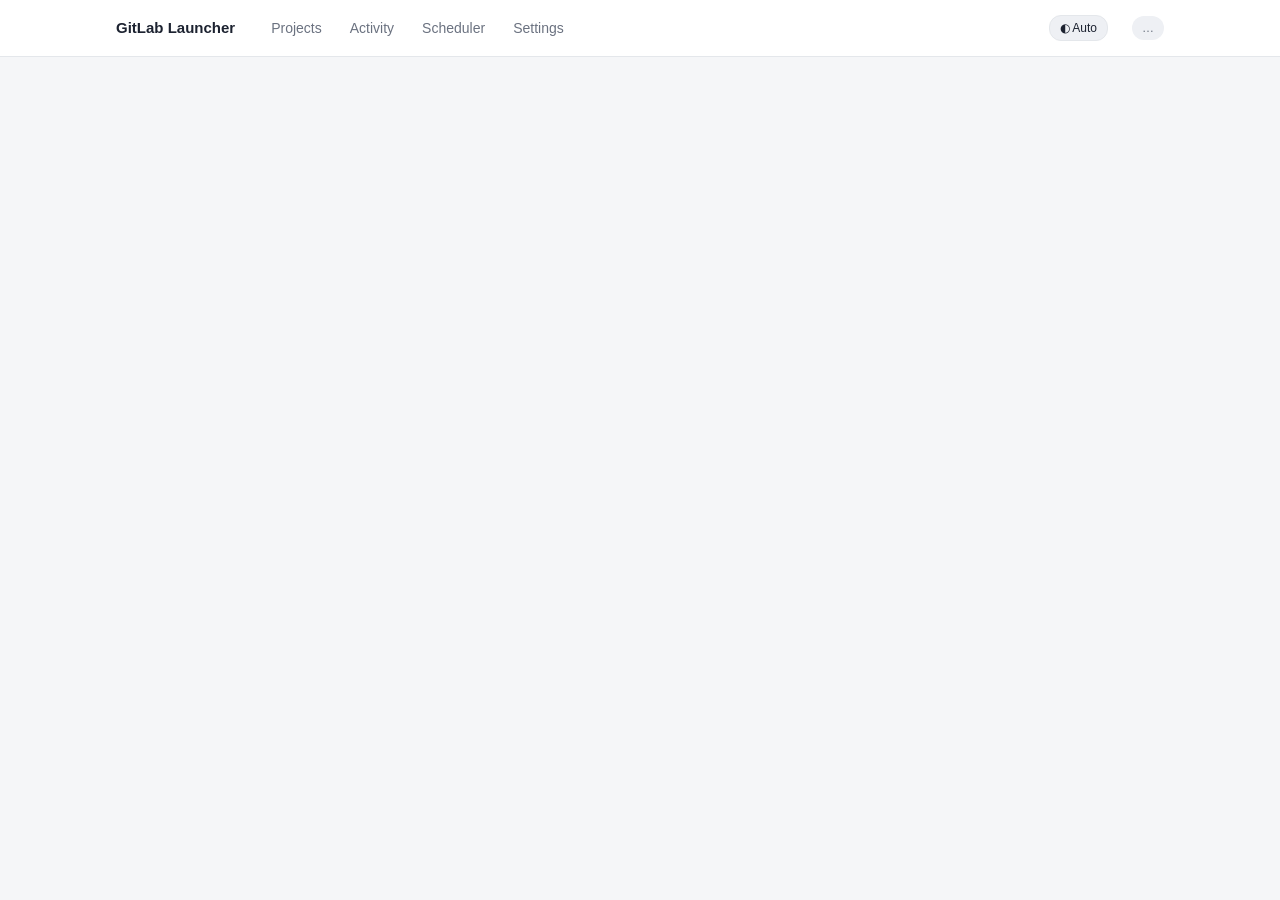
==== commit 8cd4d8bd: "Add dark/light theme switcher to the header Auto (follows the system setting), Light and Dark. The c" ====
--- a/index.html
+++ b/index.html
@@ -4,15 +4,26 @@
 <meta charset="utf-8">
 <meta name="viewport" content="width=device-width, initial-scale=1">
 <title>GitLab Launcher</title>
+<script>/* apply the saved theme before the page is drawn (no flash) */
+try { const t = localStorage.getItem("theme"); if (t === "light" || t === "dark") document.documentElement.dataset.theme = t; } catch (e) {}
+</script>
 <style>
 :root{
+  color-scheme:light;
   --bg:#f5f6f8;--card:#fff;--fg:#1c2230;--mut:#6b7280;--bd:#e4e7eb;--hover:#f0f2f5;
   --acc:#4f46e5;--acc-fg:#fff;--ok:#15803d;--err:#b91c1c;--run:#b45309;--chip:#eef0f4;
 }
-@media (prefers-color-scheme:dark){:root{
+/* Theme: auto (follows the system) unless the header switch sets data-theme="light" or "dark" */
+@media (prefers-color-scheme:dark){:root:not([data-theme="light"]){
+  color-scheme:dark;
   --bg:#0f1115;--card:#171a21;--fg:#e6e8ec;--mut:#9aa1ad;--bd:#272c36;--hover:#1e222b;
   --acc:#818cf8;--acc-fg:#0f1115;--ok:#4ade80;--err:#f87171;--run:#fbbf24;--chip:#232833;
 }}
+:root[data-theme="dark"]{
+  color-scheme:dark;
+  --bg:#0f1115;--card:#171a21;--fg:#e6e8ec;--mut:#9aa1ad;--bd:#272c36;--hover:#1e222b;
+  --acc:#818cf8;--acc-fg:#0f1115;--ok:#4ade80;--err:#f87171;--run:#fbbf24;--chip:#232833;
+}
 *{box-sizing:border-box}
 body{margin:0;background:var(--bg);color:var(--fg);font:14px/1.5 -apple-system,BlinkMacSystemFont,"Segoe UI",sans-serif}
 a{color:var(--acc);text-decoration:none}
@@ -24,6 +35,8 @@
 nav a.on,nav a:hover{color:var(--fg);background:var(--hover)}
 .pill{font-size:12px;padding:3px 10px;border-radius:12px;background:var(--chip);color:var(--mut);white-space:nowrap}
 .pill.bad{color:var(--err)}
+.theme-btn{border:1px solid var(--bd);cursor:pointer;font:inherit;font-size:12px;color:var(--fg)}
+.theme-btn:hover{background:var(--hover)}
 main{max-width:1080px;margin:0 auto;padding:28px 16px 60px}
 .head{display:flex;align-items:flex-start;justify-content:space-between;gap:16px;flex-wrap:wrap;margin-bottom:20px}
 h1{font-size:22px;margin:0}h2{font-size:15px;margin:0 0 12px}
@@ -70,8 +83,12 @@
 .check input{width:auto}
 .hint{font-size:12px;color:var(--mut);margin-top:4px}
 .danger-zone{border-color:var(--err)}
-#toast{position:fixed;right:16px;bottom:16px;max-width:420px;background:var(--fg);color:var(--bg);padding:10px 14px;border-radius:8px;font-size:13px;opacity:0;transform:translateY(8px);transition:.2s;pointer-events:none;z-index:9}
-#toast.show{opacity:1;transform:none}#toast.err{background:var(--err);color:#fff}
+#toast{position:fixed;top:64px;right:16px;max-width:min(440px,calc(100vw - 32px));display:flex;gap:10px;align-items:flex-start;
+  background:#15803d;color:#fff;padding:14px 14px 14px 16px;border-radius:10px;border-left:6px solid rgba(255,255,255,.6);
+  font-size:14px;font-weight:600;line-height:1.4;box-shadow:0 12px 32px rgba(0,0,0,.4);
+  opacity:0;transform:translateX(28px);transition:opacity .25s,transform .25s;pointer-events:none;cursor:pointer;z-index:50}
+#toast.show{opacity:1;transform:none;pointer-events:auto}#toast.err{background:#b91c1c}
+#toast .ico{font-size:16px}#toast .tmsg{flex:1;word-break:break-word}#toast .x{opacity:.75;font-weight:400;padding-left:6px}
 code{font-family:ui-monospace,Menlo,monospace;font-size:12px}
 .full{margin-top:16px}
 .badge{display:inline-block;font-size:12px;font-weight:600;padding:2px 9px;border-radius:10px;background:var(--chip);color:var(--fg)}
@@ -83,6 +100,29 @@
 .kpi .v{font-size:18px;font-weight:700;margin-top:2px}
 details{border-top:1px solid var(--bd);padding-top:10px;margin-top:14px}
 summary{cursor:pointer;font-weight:600;font-size:14px;margin-bottom:8px}
+details.t3env{margin-top:18px}
+details.t3env>summary{display:flex;flex-wrap:wrap;align-items:center;gap:6px 14px;margin:0;font-size:16px;list-style:none}
+details.t3env>summary::-webkit-details-marker{display:none}
+details.t3env>summary::before{content:"▸";color:var(--mut);width:12px}
+details.t3env[open]>summary::before{content:"▾"}
+details.t3env[open]>summary{margin-bottom:14px;padding-bottom:12px;border-bottom:1px solid var(--bd)}
+tr.upd>td{background:color-mix(in srgb,var(--acc) 8%,transparent)}
+tr.upd.major>td{background:color-mix(in srgb,var(--run) 12%,transparent)}
+.upd-v{color:var(--acc);font-weight:600}tr.major .upd-v{color:var(--run)}
+.chip.major{background:color-mix(in srgb,var(--run) 22%,transparent);color:var(--run);font-weight:600}
+tr[data-ext]{cursor:pointer}tr[data-ext]:hover>td{box-shadow:inset 0 0 0 999px color-mix(in srgb,var(--fg) 5%,transparent)}
+tr[data-ext] .tw{display:inline-block;width:12px;color:var(--mut)}
+tr.cl-row>td{padding:0 0 12px}
+.cl-box{border-left:3px solid var(--acc);background:var(--bg);border-radius:6px;padding:12px 16px;font-size:13px;line-height:1.55}
+.cl-box.major{border-left-color:var(--run)}
+.cl-head{display:flex;flex-wrap:wrap;gap:6px 14px;align-items:baseline;margin-bottom:8px}
+.cl-body{max-height:440px;overflow:auto;border-top:1px solid var(--bd);padding-top:8px}
+.cl-body .md-h{font-weight:700;margin:12px 0 4px}.cl-body .md-h:first-child{margin-top:0}
+.cl-body ul,.cl-body ol{margin:4px 0;padding-left:20px}.cl-body p{margin:6px 0}
+.cl-body pre{white-space:pre-wrap;background:var(--chip);padding:8px;border-radius:6px;font-size:12px}
+table.checks td:nth-child(3){width:55%}table.checks td:nth-child(4){max-width:320px;word-break:break-word}
+table.checks td:nth-child(1),table.checks td:nth-child(2){white-space:nowrap}
+.t3meta{display:flex;flex-wrap:wrap;align-items:center;gap:6px;font-size:13px;font-weight:400}
 .msg{color:var(--mut);font-size:12px;margin-top:2px}
 .tl{list-style:none;margin:0;padding:0}
 .tl li{padding:8px 0 8px 14px;border-left:2px solid var(--bd);margin-left:4px}
@@ -99,10 +139,11 @@
     <a href="#/scheduler" data-nav="scheduler">Scheduler</a>
     <a href="#/settings" data-nav="settings">Settings</a>
   </nav>
+  <button type="button" class="pill theme-btn" id="themeBtn">◐ Auto</button>
   <span class="pill" id="tokenPill">…</span>
 </div></header>
 <main id="view"></main>
-<div id="toast"></div>
+<div id="toast" role="status" aria-live="polite" title="Click to close"></div>
 
 <script>
 const $ = s => document.querySelector(s);
@@ -116,9 +157,13 @@
   if (!r.ok) throw new Error(d.error || r.status);
   return d;
 }
+// Flash message top right: success 6 s, error 12 s; click closes it
+const closeAfter = ev => ev.submitter?.dataset.close ? (location.hash = "#/", true) : false;  // "Save & close" -> Projects
 function toast(msg, err) {
-  const t = $("#toast"); t.textContent = msg; t.className = "show" + (err ? " err" : "");
-  clearTimeout(toast.t); toast.t = setTimeout(() => t.className = "", 4500);
+  const t = $("#toast");
+  t.innerHTML = `<span class="ico">${err ? "⚠" : "✓"}</span><span class="tmsg">${esc(msg)}</span><span class="x">✕</span>`;
+  t.className = "show" + (err ? " err" : ""); t.onclick = () => t.className = t.className.replace("show", "").trim();
+  clearTimeout(toast.t); toast.t = setTimeout(() => t.className = "", err ? 12000 : 6000);
 }
 const varsStr = o => Object.entries(o || {}).map(([k, v]) => `${k}=${v}`).join(", ");
 const parseVars = s => Object.fromEntries((s || "").split(",").map(x => x.trim()).filter(x => x.includes("="))
@@ -127,6 +172,23 @@
 const pUrl = p => `#/p/${encodeURIComponent(p.id)}`;
 const glUrl = p => `${p.gitlab_url}/${p.path}/-/pipelines`;
 const fmt = t => t ? t.replace("T", " ") : "–";
+
+// Theme switch in the header: Auto (system) → Light → Dark; saved per browser
+const THEMES = [{id:"auto", label:"◐ Auto", hint:"follows the system setting"},
+  {id:"light", label:"☀ Light", hint:"always light"}, {id:"dark", label:"☾ Dark", hint:"always dark"}];
+function setTheme(id, save) {
+  const root = document.documentElement, t = THEMES.find(x => x.id === id) || THEMES[0];
+  if (t.id === "auto") delete root.dataset.theme; else root.dataset.theme = t.id;
+  if (save) try { t.id === "auto" ? localStorage.removeItem("theme") : localStorage.setItem("theme", t.id); } catch (e) {}
+  const b = $("#themeBtn"), next = THEMES[(THEMES.indexOf(t) + 1) % THEMES.length];
+  b.textContent = t.label; b.title = `Theme: ${t.id} (${t.hint}). Click for ${next.id}.`;
+  b.setAttribute("aria-label", b.title);
+}
+setTheme(document.documentElement.dataset.theme || "auto");
+$("#themeBtn").onclick = () => {
+  const cur = document.documentElement.dataset.theme || "auto";
+  setTheme(THEMES[(THEMES.findIndex(x => x.id === cur) + 1) % THEMES.length].id, true);
+};
 
 async function refresh() {
   S = await api("/api/state");
@@ -176,7 +238,38 @@
       <div class="actions">
         ${S.projects.length ? `<button class="btn" data-act="runall">▶ Run all</button>` : ""}
         <a class="btn sec" href="#/new">+ New project</a></div></div>
-    ${cards ? `<div class="grid">${cards}</div>` : `<div class="card empty">No projects yet. <a href="#/new">Create one</a>.</div>`}`;
+    ${cards ? `<div class="grid">${cards}</div>` : `<div class="card empty">No projects yet. <a href="#/new">Create one</a>.</div>`}
+    ${S.projects.length ? `<div class="card full" id="t3sum" style="margin-top:18px"><h2>TYPO3 status – Production &amp; Staging</h2><p class="empty">Loading…</p></div>` : ""}`;
+  if (S.projects.length) loadT3mSummary();
+}
+
+// Overview table on the home page: TYPO3 version + errors/warnings per instance (data from the last t3monitor check)
+async function loadT3mSummary() {
+  let d;
+  try { d = await api("/api/t3monitor/summary"); }
+  catch (err) { if ($("#t3sum")) $("#t3sum").innerHTML = `<h2>TYPO3 status</h2><p class="empty">Error: ${esc(err.message)}</p>`; return; }
+  const box = $("#t3sum"); if (!box) return;
+  const ver = x => {
+    if (!x) return `<span class="sub">–</span>`;
+    if (!x.has_data) return x.last_error ? `<span class="sev-2" title="${esc(x.last_error)}">check failed</span>` : `<span class="sub">no data yet</span>`;
+    const latest = S.typo3_latest[String(x.typo3 || "").split(".")[0]], upd = latest && x.typo3 && verCmp(latest, x.typo3) > 0;
+    return `<b>${esc(x.typo3 || "?")}</b>${upd ? ` <span class="sev-1" title="Latest: ${esc(latest)}">↑ ${esc(latest)}</span>` : ""}
+      ${x.last_error ? ` <span class="sev-2" title="${esc(x.last_error)}">⚠ last check failed</span>` : ""}`;
+  };
+  const ew = x => !x?.has_data ? `<span class="sub">–</span>`
+    : `<span class="badge ${x.errors ? "sev-2" : "sev0"}">${x.errors} E</span> <span class="badge ${x.warnings ? "sev-1" : "sev0"}">${x.warnings} W</span>`;
+  const rows = S.projects.map(p => {
+    const s = d[p.id] || {}, a = s.production, b = s.staging;
+    const diff = a?.typo3 && b?.typo3 && a.typo3 !== b.typo3;
+    const checks = [a, b].filter(x => x?.last_check).map(x => x.last_check).sort();
+    return `<tr><td><a href="${pUrl(p)}">${esc(p.name)}</a>${diff ? ` <span class="chip sev-1" title="Production and staging run different TYPO3 versions">versions differ</span>` : ""}</td>
+      <td>${ver(a)}</td><td>${ew(a)}</td><td>${ver(b)}</td><td>${ew(b)}</td>
+      <td class="sub">${checks.length ? esc(fmt(checks[0])) : "–"}</td></tr>`;
+  }).join("");
+  box.innerHTML = `<div class="head" style="margin-bottom:8px"><div><h2 style="margin:0">TYPO3 status – Production &amp; Staging</h2>
+      <div class="sub">From the last t3monitor check · <a href="#/scheduler">Scheduler</a> · “–” = not configured</div></div></div>
+    <div class="wrap"><table><thead><tr><th>Project</th><th>Prod TYPO3</th><th>Prod E/W</th><th>Staging TYPO3</th><th>Staging E/W</th>
+      <th title="Oldest check of the configured instances">Last check</th></tr></thead><tbody>${rows}</tbody></table></div>`;
 }
 
 function viewProject(p, pipelineId) {
@@ -218,71 +311,143 @@
           <button class="btn danger sm" data-act="del">Remove project</button></div>
       </div>
     </div>
-    <div class="card full" id="t3m"><h2>TYPO3 status (t3monitor)</h2><p class="empty">Loading…</p></div>`;
+    ${T3M_ENVS.map(e => `<details class="card full t3env" id="t3m-${e.env}"><summary>TYPO3 status – ${esc(e.label)}
+      <span class="t3meta sub">Loading…</span></summary></details>`).join("")}`;
   $("#view").dataset.project = p.id;
   if (pid) loadPipeline(p, pid);
-  loadT3m(p);
+  T3M_ENVS.forEach(e => loadT3m(p, e));
 }
 
 const SEV = {"-2":"notice", "-1":"info", "0":"ok", "1":"warning", "2":"error"};
-const sevBadge = n => `<span class="badge sev${Number(n)}">${esc(SEV[n] || n)}</span>`;
+const sevBadge = n => `<span class="badge ${Number(n) === 0 ? "sev0" : "sev-" + Number(n)}">${esc(SEV[n] || n)}</span>`;  // CSS: sev-2 error, sev-1 warning, sev0 ok, sev--1/--2 info
 const verCmp = (a, b) => { const x = String(a).split("."), y = String(b).split(".");
   for (let i = 0; i < 3; i++) { const d = (parseInt(x[i]) || 0) - (parseInt(y[i]) || 0); if (d) return d; } return 0; };
 
-async function loadT3m(p, refreshNow) {
-  const box = $("#t3m"); if (!box) return;
-  const url = p.t3monitor?.url;
-  if (!url || !S.t3monitor_keys.includes(p.id)) {
-    box.innerHTML = `<h2>TYPO3 status (t3monitor)</h2><p class="empty">Not configured. Add the t3monitor URL and key under
-      <a href="${pUrl(p)}/edit">Edit</a> to see TYPO3 version, extensions, status checks and their history.</p>`;
+async function loadT3m(p, e, refreshNow) {
+  const id = "#t3m-" + e.env, box = $(id); if (!box) return;
+  const url = p[e.cfg]?.url;
+  // Collapsible section: heading + compact status in the summary, details in the body (open state is kept on re-render)
+  const set = (meta, body) => box.innerHTML = `<summary>TYPO3 status – ${esc(e.label)} <span class="t3meta">${meta}</span></summary>
+    <div class="t3body">${body}</div>`;
+  if (!t3mOn(p, e)) {
+    set(`<span class="sub">not configured</span>`, `<p class="empty">Add the ${esc(e.label)} t3monitor URL and key under
+      <a href="${pUrl(p)}/edit">Edit</a> to see TYPO3 version, extensions, status checks and their history.</p>`);
     return;
   }
   let d;
-  try { d = refreshNow ? await api("/api/t3monitor/refresh", {project:p.id}) : await api(`/api/t3monitor?project=${encodeURIComponent(p.id)}`); }
-  catch (e) { box.innerHTML = `<h2>TYPO3 status (t3monitor)</h2><p class="empty">Error: ${esc(e.message)}</p>`; return; }
-  if (!$("#t3m") || $("#view").dataset.project !== p.id) return;
-  const c = d.current, head = `<div class="head" style="margin-bottom:12px"><div><h2 style="margin:0">TYPO3 status (t3monitor)</h2>
+  try { d = refreshNow ? await api("/api/t3monitor/refresh", {project:p.id, env:e.env})
+                       : await api(`/api/t3monitor?project=${encodeURIComponent(p.id)}&env=${e.env}`); }
+  catch (err) { set(`<span class="sev-2">error</span>`, `<p class="empty">Error: ${esc(err.message)}</p>`); return; }
+  if (!$(id) || $("#view").dataset.project !== p.id) return;
+  const c = d.current, head = `<div class="head" style="margin-bottom:12px"><div>
       <div class="sub">${c ? esc(c.site_name) + " · " : ""}<a href="${esc(url)}" target="_blank" rel="noopener">${esc(url)} ↗</a>
       · last check ${esc(fmt(d.last_check))} · <a href="#/scheduler">schedule: ${esc(S.scheduler.find(t => t.id === "t3monitor")?.cfg.enabled === false ? "off" : S.scheduler.find(t => t.id === "t3monitor")?.schedule)}</a></div></div>
-      <button class="btn sec sm" data-act="t3mrefresh">↻ Refresh now</button></div>
+      <button class="btn sec sm" data-act="t3mrefresh" data-env="${e.env}">↻ Refresh now</button></div>
     ${d.last_error ? `<p class="sev-2" style="margin:0 0 12px;font-size:13px">Last check failed: ${esc(d.last_error)}</p>` : ""}`;
-  if (!c) { box.innerHTML = head + `<p class="empty">No data yet. Click “Refresh now”.</p>`; return; }
+  const failed = d.last_error ? `<span class="sev-2" title="${esc(d.last_error)}">⚠ last check failed</span>` : "";
+  if (!c) { set(`<span class="sub">no data yet</span>${failed}`, head + `<p class="empty">No data yet. Click “Refresh now”.</p>`); return; }
   const counts = {}; c.status.forEach(x => counts[x.severity] = (counts[x.severity] || 0) + 1);
   const major = String(c.typo3 || "").split(".")[0], latest = S.typo3_latest[major];
   const upd = latest && c.typo3 && verCmp(latest, c.typo3) > 0;
   const problems = c.status.filter(x => x.severity >= 1).sort((a, b) => b.severity - a.severity);
   const exts = Object.entries(c.extensions).filter(([, e]) => !e.local), local = Object.entries(c.extensions).filter(([, e]) => e.local);
+  // Extension updates (Packagist, newest stable release compatible with this site's TYPO3 version)
+  const updExt = exts.filter(([, x]) => x.update), majExt = updExt.filter(([, x]) => x.major);
+  const updTxt = updExt.length ? `${updExt.length} update${updExt.length === 1 ? "" : "s"}${majExt.length ? ` (${majExt.length} major)` : ""}` : "";
+  const latestCell = x => x.local ? `<span class="sub">–</span>`
+    : x.update ? `<span class="upd-v">↑ ${esc(x.latest)}</span>${x.major ? ` <span class="chip major" title="Major update: may contain breaking changes">major</span>` : ""}`
+    : x.latest_error ? `<span class="sub" title="${esc(x.latest_error)}">unknown</span>`
+    : !("latest" in x) ? `<span class="sub">not checked yet</span>`
+    : x.latest === null ? `<span class="sub" title="Package not found on Packagist">not on Packagist</span>`
+    : x.latest === "" ? `<span class="sub">no compatible release</span>` : `<span class="sub">up to date</span>`;
   const row = x => `<tr><td>${sevBadge(x.severity)}</td><td>${esc(x.group)}</td><td><b>${esc(x.title)}</b>
       ${x.message ? `<div class="msg">${esc(x.message)}</div>` : ""}</td><td>${esc(x.value)}</td></tr>`;
-  box.innerHTML = head + `
+  set(`<b>${esc(c.typo3 || "?")}</b>${upd ? `<span class="sev-1">↑ ${esc(latest)}</span>` : ""}
+      <span class="badge ${counts[2] ? "sev-2" : "sev0"}">${counts[2] || 0} error${counts[2] === 1 ? "" : "s"}</span>
+      <span class="badge ${counts[1] ? "sev-1" : "sev0"}">${counts[1] || 0} warning${counts[1] === 1 ? "" : "s"}</span>
+      ${updExt.length ? `<span class="badge" style="color:var(${majExt.length ? "--run" : "--acc"})">${esc(updTxt.replace("update", "ext update"))}</span>` : ""}
+      <span class="sub">checked ${esc(fmt(d.last_check))}</span>${failed}`, head + `
     <div class="kpis">
       <div class="kpi"><div class="sub">TYPO3</div><div class="v">${esc(c.typo3 || "?")}</div>
         <div class="sub ${upd ? "sev-1" : "sev0"}">${latest ? (upd ? `update available: ${esc(latest)}` : `latest (${esc(latest)})`) : "latest unknown"}</div></div>
       <div class="kpi"><div class="sub">Errors</div><div class="v sev-2">${counts[2] || 0}</div></div>
       <div class="kpi"><div class="sub">Warnings</div><div class="v sev-1">${counts[1] || 0}</div></div>
       <div class="kpi"><div class="sub">OK checks</div><div class="v sev0">${counts[0] || 0}</div></div>
-      <div class="kpi"><div class="sub">Extensions</div><div class="v">${exts.length}</div>${local.length ? `<div class="sub">+ ${local.length} local (hidden)</div>` : ""}</div>
+      <div class="kpi"><div class="sub">Extensions</div><div class="v">${exts.length}</div>${local.length ? `<div class="sub">+ ${local.length} local (hidden)</div>` : ""}
+        ${updExt.length ? `<div class="sub ${majExt.length ? "sev-1" : ""}" style="${majExt.length ? "" : "color:var(--acc)"}">${esc(updTxt)}</div>` : ""}</div>
       <div class="kpi"><div class="sub">Unchanged since</div><div class="v" style="font-size:14px">${esc(fmt(d.since))}</div></div>
     </div>
-    <h2>Problems</h2>
-    ${problems.length ? `<div class="wrap"><table><thead><tr><th>Severity</th><th>Area</th><th>Check</th><th>Value</th></tr></thead>
-      <tbody>${problems.map(row).join("")}</tbody></table></div>` : `<p class="empty">No errors or warnings.</p>`}
-    <details><summary>Extensions (${exts.length})</summary>
-      ${local.length ? `<label class="check" style="margin-bottom:8px"><input type="checkbox" id="showLocal"> Show local extensions (${local.length}): ${esc(local.map(([k]) => k).join(", "))}</label>` : ""}
+    <details><summary>Extensions (${exts.length})${updTxt ? ` · ${esc(updTxt)}` : ""}</summary>
+      ${local.length ? `<label class="check" style="margin-bottom:8px"><input type="checkbox" class="showLocal"> Show local extensions (${local.length}): ${esc(local.map(([k]) => k).join(", "))}</label>` : ""}
       <div class="wrap"><table>
-      <thead><tr><th>Extension</th><th>Title</th><th>Version</th><th>Composer package</th></tr></thead><tbody>
-      ${[...exts, ...local].map(([k, e]) => `<tr ${e.local ? `class="local" hidden` : ""}><td><code>${esc(k)}</code>${e.local ? ` <span class="chip">local</span>` : ""}</td>
-        <td>${esc(e.title)}</td><td>${esc(e.version)}</td><td>${esc(e.composer)}</td></tr>`).join("")}
+      <thead><tr><th>Extension</th><th>Title</th><th>Version</th><th>Latest</th><th>Composer package</th></tr></thead><tbody>
+      ${[...exts, ...local].map(([k, e]) => `<tr class="${e.local ? "local" : ""} ${e.update ? "upd" + (e.major ? " major" : "") : ""}" ${e.local ? "hidden" : ""}
+        ${!e.local && e.composer ? `data-ext="${esc(k)}" data-composer="${esc(e.composer)}" data-version="${esc(e.update ? e.latest : e.version)}"
+          data-installed="${esc(e.version)}" data-major="${e.update && e.major ? 1 : ""}" title="Click to show the changelog${e.update ? " of " + esc(e.latest) : ""}"` : ""}>
+        <td>${!e.local && e.composer ? `<span class="tw">▸</span>` : ""}<code>${esc(k)}</code>${e.local ? ` <span class="chip">local</span>` : ""}</td>
+        <td>${esc(e.title)}</td><td>${esc(e.version)}</td><td>${latestCell(e)}</td><td>${esc(e.composer)}</td></tr>`).join("")}
       </tbody></table></div></details>
-    <details><summary>All status checks (${c.status.length})</summary><div class="wrap"><table>
+    <details><summary>Problems (${problems.length ? `${counts[2] || 0} error${counts[2] === 1 ? "" : "s"}, ${counts[1] || 0} warning${counts[1] === 1 ? "" : "s"}` : "none"})</summary>
+      ${problems.length ? `<div class="wrap"><table class="checks"><thead><tr><th>Severity</th><th>Area</th><th>Check</th><th>Value</th></tr></thead>
+      <tbody>${problems.map(row).join("")}</tbody></table></div>` : `<p class="empty">No errors or warnings.</p>`}</details>
+    <details><summary>All status checks (${c.status.length})</summary><div class="wrap"><table class="checks">
       <thead><tr><th>Severity</th><th>Area</th><th>Check</th><th>Value</th></tr></thead>
       <tbody>${c.status.slice().sort((a, b) => b.severity - a.severity).map(row).join("")}</tbody></table></div></details>
-    <details open><summary>History (${d.history.length} change${d.history.length === 1 ? "" : "s"})</summary><ul class="tl">
+    <details><summary>History (${d.history.length} change${d.history.length === 1 ? "" : "s"})</summary><ul class="tl">
       ${d.history.map(h => `<li><div class="when">${esc(fmt(h.t))}${h.last !== h.t ? ` – seen until ${esc(fmt(h.last))}` : ""} · TYPO3 ${esc(h.typo3 || "?")}</div>
         <ul>${h.changes.map(x => `<li>${esc(x)}</li>`).join("")}</ul></li>`).join("")}
-    </ul></details>`;
-  const sl = $("#showLocal");
+    </ul></details>`);
+  box.querySelectorAll("tr[data-ext]").forEach(tr => tr.onclick = () => toggleChangelog(tr));
+  const sl = box.querySelector(".showLocal");
   if (sl) sl.onchange = () => box.querySelectorAll("tr.local").forEach(r => r.hidden = !sl.checked);
+}
+
+// Minimal Markdown -> HTML (everything escaped; only http(s) links, relative ones resolved against the file)
+function mdRender(md, base) {
+  const txt = s => esc(s).replace(/`([^`]+)`/g, "<code>$1</code>").replace(/\*\*([^*]+)\*\*/g, "<b>$1</b>");
+  const link = (t, u) => { let h; try { h = new URL(u, base || undefined).href; } catch { return txt(t); }
+    return /^https?:/.test(h) ? `<a href="${esc(h)}" target="_blank" rel="noopener">${txt(t)}</a>` : txt(t); };
+  const inline = raw => { let out = "", last = 0, m; const re = /\[([^\]]+)\]\(([^)\s]+)\)/g;
+    while ((m = re.exec(raw))) { out += txt(raw.slice(last, m.index)) + link(m[1], m[2]); last = re.lastIndex; }
+    return out + txt(raw.slice(last)); };
+  let html = "", list = null, code = null;
+  const close = () => { if (list) { html += `</${list}>`; list = null; } };
+  for (const ln of md.replace(/\r/g, "").split("\n")) {
+    if (/^\s*```/.test(ln)) { if (code === null) { close(); code = []; } else { html += `<pre>${esc(code.join("\n"))}</pre>`; code = null; } continue; }
+    if (code !== null) { code.push(ln); continue; }
+    let m;
+    if ((m = ln.match(/^#{1,6}\s+(.*)/))) { close(); html += `<div class="md-h">${inline(m[1].replace(/#+\s*$/, ""))}</div>`; }
+    else if ((m = ln.match(/^\s*([-*+]|\d+[.)])\s+(.*)/))) { const t = /\d/.test(m[1]) ? "ol" : "ul";
+      if (list !== t) { close(); html += `<${t}>`; list = t; } html += `<li>${inline(m[2])}</li>`; }
+    else if (!ln.trim()) close();
+    else { close(); html += `<p>${inline(ln)}</p>`; }
+  }
+  if (code !== null) html += `<pre>${esc(code.join("\n"))}</pre>`;
+  close(); return html;
+}
+
+// Extension row click: show/hide the changelog of the latest version (update) or of the installed version
+async function toggleChangelog(tr) {
+  const open = tr.nextElementSibling?.classList.contains("cl-row");
+  tr.querySelector(".tw").textContent = open ? "▸" : "▾";
+  if (open) return tr.nextElementSibling.remove();
+  const x = tr.dataset, row = document.createElement("tr");
+  row.className = "cl-row";
+  const upd = x.version !== x.installed;
+  row.innerHTML = `<td colspan="5"><div class="cl-box ${x.major ? "major" : ""}"><p class="empty">Loading changelog…</p></div></td>`;
+  tr.after(row);
+  const box = row.querySelector(".cl-box");
+  try {
+    const d = await api(`/api/ext/changelog?composer=${encodeURIComponent(x.composer)}&version=${encodeURIComponent(x.version)}&installed=${encodeURIComponent(x.installed)}`);
+    const links = [d.url && `<a href="${esc(d.url)}" target="_blank" rel="noopener">Open source ↗</a>`,
+      d.compare && `<a href="${esc(d.compare)}" target="_blank" rel="noopener">Full list of changes ${esc(x.installed)} → ${esc(d.version)} ↗</a>`,
+      d.repo && `<a href="${esc(d.repo)}" target="_blank" rel="noopener">Repository ↗</a>`].filter(Boolean).join(" · ");
+    box.innerHTML = `<div class="cl-head"><b>Changelog ${esc(x.ext)} ${esc(d.version)}</b>
+        ${upd ? `<span class="${x.major ? "chip major" : "upd-v"}">${x.major ? "major update" : "update"} from ${esc(x.installed)}</span>` : `<span class="sub">installed version</span>`}
+        ${d.found_in ? `<span class="sub">from ${esc(d.found_in)}</span>` : ""}<span class="sub">${links}</span></div>
+      ${d.text ? `<div class="cl-body">${mdRender(d.text, d.base)}</div>`
+        : `<p class="empty">No changelog found for ${esc(d.version)} (no release notes, no CHANGELOG.md entry). Use the links above.</p>`}`;
+  } catch (e) { box.innerHTML = `<p class="empty">Changelog not available: ${esc(e.message)}</p>`; }
 }
 
 async function loadPipeline(p, pid) {
@@ -315,6 +480,31 @@
 const DEFAULTS = {gitlab_url:"https://gitlab.gingco.de", ref:"staging", variables:{}, auto_play:["build:main"],
   auto_typo3:{enabled:true, major:13, variables:{TARGET_TASK_NAME:"shup01"}, auto_play:[]},
   production:{ref:"production", variables:{}, auto_play:["build:main"]}};
+
+// t3monitor instances per project (cfg = config key, f = form field prefix, keys/auth = lists in /api/state)
+const T3M_ENVS = [
+  {env:"production", label:"Production", cfg:"t3monitor", f:"t3m_", keys:"t3monitor_keys", auth:"t3monitor_auth",
+   ph:"https://www.example.com/", hint:"Live TYPO3 site with the t3monitor extension installed."},
+  {env:"staging", label:"Staging", cfg:"t3monitor_staging", f:"t3ms_", keys:"t3monitor_staging_keys", auth:"t3monitor_staging_auth",
+   ph:"https://staging.example.com/", hint:"Staging instance with the t3monitor extension installed (own key)."}];
+const t3mOn = (p, e) => !!(p[e.cfg]?.url && S[e.keys]?.includes(p.id));
+
+function t3mFields(e, p) {
+  const c = (p || {})[e.cfg] || {}, hasKey = p && S[e.keys]?.includes(p.id), hasAuth = p && S[e.auth]?.includes(p.id);
+  return `<div class="card"><div class="sec-title">t3monitor – ${esc(e.label)}</div><div class="fields">
+        <div><label>Site URL</label><input name="${e.f}url" value="${esc(c.url)}" placeholder="${esc(e.ph)}">
+          <div class="hint">${esc(e.hint)}</div></div>
+        <div><label>t3monitor key (64 characters)</label><input name="${e.f}key" type="password" autocomplete="new-password"
+          placeholder="${hasKey ? "stored – leave empty to keep" : "not stored"}">
+          <div class="hint">Extension configuration → t3monitor → encryption_key. Stored server-side only.</div>
+          ${hasKey ? `<label class="check" style="margin-top:6px"><input type="checkbox" name="${e.f}key_clear"> Remove stored key</label>` : ""}</div>
+        <div><label>Basic auth user (optional)</label><input name="${e.f}auth_user" value="${esc(c.auth_user)}" autocomplete="off" placeholder="only if the site is password-protected">
+          <div class="hint">Empty = no basic auth.</div></div>
+        <div><label>Basic auth password</label><input name="${e.f}auth_password" type="password" autocomplete="new-password"
+          placeholder="${hasAuth ? "stored – leave empty to keep" : "not stored"}">
+          ${hasAuth ? `<label class="check" style="margin-top:6px"><input type="checkbox" name="${e.f}auth_clear"> Remove stored password</label>` : ""}</div>
+      </div></div>`;
+}
 
 function viewForm(p) {
   const v = p || DEFAULTS, a = v.auto_typo3 || DEFAULTS.auto_typo3;
@@ -350,14 +540,7 @@
         <div><label>Auto-play manual jobs</label><input name="prod_play" value="${esc((v.production ? v.production.auto_play || [] : v.auto_play || []).join(", "))}">
           <div class="hint">Pre-filled from the jobs above; edit to differ.</div></div>
       </div></div>
-      <div class="card"><div class="sec-title">t3monitor</div><div class="fields">
-        <div><label>Site URL</label><input name="t3m_url" value="${esc(v.t3monitor?.url)}" placeholder="https://www.example.com/">
-          <div class="hint">TYPO3 site with the t3monitor extension installed.</div></div>
-        <div><label>t3monitor key (64 characters)</label><input name="t3m_key" type="password" autocomplete="new-password"
-          placeholder="${p && S.t3monitor_keys.includes(p.id) ? "stored – leave empty to keep" : "not stored"}">
-          <div class="hint">Extension configuration → t3monitor → encryption_key. Stored server-side only.</div>
-          ${p && S.t3monitor_keys.includes(p.id) ? `<label class="check" style="margin-top:6px"><input type="checkbox" name="t3m_key_clear"> Remove stored key</label>` : ""}</div>
-      </div></div>
+      ${T3M_ENVS.map(e => t3mFields(e, p)).join("")}
       <div class="actions"><button class="btn" type="submit">${p ? "Save changes" : "Create project"}</button>
         <a class="btn sec" href="${p ? pUrl(p) : "#/"}">Cancel</a></div>
     </form>`;
@@ -412,7 +595,10 @@
       auto_enabled:f.get("auto_enabled") === "on", major:f.get("major"),
       auto_variables:parseVars(f.get("auto_variables")), auto_typo3_play:f.get("auto_typo3_play"),
       prod_ref:f.get("prod_ref"), prod_variables:parseVars(f.get("prod_variables")), prod_play:f.get("prod_play"),
-      t3m_url:f.get("t3m_url"), t3m_key:f.get("t3m_key"), t3m_key_clear:f.get("t3m_key_clear") === "on"};
+      ...Object.fromEntries(T3M_ENVS.flatMap(e => [["url", f.get(e.f + "url")], ["key", f.get(e.f + "key")],
+        ["key_clear", f.get(e.f + "key_clear") === "on"], ["auth_user", f.get(e.f + "auth_user")],
+        ["auth_password", f.get(e.f + "auth_password")], ["auth_clear", f.get(e.f + "auth_clear") === "on"]]
+        .map(([k, val]) => [e.f + k, val])))};
     try {
       const saved = p ? await api("/api/projects/update", {...body, id:p.id}) : await api("/api/projects", body);
       await refresh(); toast(p ? "Project saved" : "Project created"); location.hash = pUrl(saved);
@@ -448,7 +634,7 @@
       <div class="card"><h2>GitLab token</h2><p class="sub" style="margin:0 0 12px">${esc(src)}</p>
         <form id="tform" class="fields">
           <div><label>Personal access token (scope: api)</label><input name="token" type="password" autocomplete="off" placeholder="glpat-…" required></div>
-          <div class="actions" style="align-items:end"><button class="btn" type="submit">Save token</button>
+          <div class="actions" style="align-items:end"><button class="btn" type="submit">Save token</button><button class="btn sec" type="submit" data-close="1">Save &amp; close</button>
             <button class="btn sec" type="button" data-act="tokentest">Test</button>
             <button class="btn danger" type="button" data-act="tokendel">Remove</button></div>
         </form></div>
@@ -461,7 +647,7 @@
             <div><label>Webhook URL</label><input name="url" type="password" autocomplete="off"
               placeholder="${S.teams_url_set ? "stored – leave empty to keep" : "https://…"}"></div>
           </div>
-          <div class="actions"><button class="btn" type="submit">Save</button>
+          <div class="actions"><button class="btn" type="submit">Save</button><button class="btn sec" type="submit" data-close="1">Save &amp; close</button>
             <button class="btn sec" type="button" data-act="teamstest">Save &amp; send test message</button>
             ${S.teams_url_set ? `<button class="btn danger" type="button" data-act="teamsdel">Remove URL</button>` : ""}</div>
         </form></div>
@@ -480,7 +666,7 @@
             <div><label>Sender</label><input name="from" value="${esc(m.from)}" placeholder="launcher@example.com"></div>
             <div><label>Recipients (comma-separated)</label><input name="to" value="${esc(m.to.join(", "))}" placeholder="a@example.com, b@example.com"></div>
           </div>
-          <div class="actions"><button class="btn" type="submit">Save</button>
+          <div class="actions"><button class="btn" type="submit">Save</button><button class="btn sec" type="submit" data-close="1">Save &amp; close</button>
             <button class="btn sec" type="button" data-act="mailtest">Save &amp; send test email</button>
             ${S.email_password_set ? `<button class="btn danger" type="button" data-act="mailpwdel">Remove password</button>` : ""}</div>
         </form></div>
@@ -492,16 +678,16 @@
     </div>`;
   $("#tform").onsubmit = async ev => {
     ev.preventDefault();
-    try { const d = await api("/api/token", {token:ev.target.token.value}); ev.target.reset(); await refresh(); viewSettings(); toast(d.msg); }
+    try { const d = await api("/api/token", {token:ev.target.token.value}); ev.target.reset(); await refresh(); toast(d.msg); if (!closeAfter(ev)) viewSettings(); }
     catch (e) { toast(e.message, true); }
   };
   $("#msform").onsubmit = async ev => {
     ev.preventDefault();
-    try { await saveTeams(); toast("Teams settings saved"); } catch (e) { toast(e.message, true); }
+    try { await saveTeams(); toast("Teams settings saved"); closeAfter(ev); } catch (e) { toast(e.message, true); }
   };
   $("#eform").onsubmit = async ev => {
     ev.preventDefault();
-    try { await saveEmail(); toast("Email settings saved"); } catch (e) { toast(e.message, true); }
+    try { await saveEmail(); toast("Email settings saved"); closeAfter(ev); } catch (e) { toast(e.message, true); }
   };
 }
 async function saveTeams(extra) {
@@ -540,7 +726,7 @@
         </div>
         <div data-for="daily" style="margin-top:12px"><label>Weekdays</label><div class="actions">
           ${days.map((d, i) => `<label class="check"><input type="checkbox" name="day" value="${i}" ${c.days.includes(i) ? "checked" : ""}> ${d}</label>`).join("")}</div></div>
-        <div class="actions" style="margin-top:14px"><button class="btn" type="submit">Save</button></div>
+        <div class="actions" style="margin-top:14px"><button class="btn" type="submit">Save</button><button class="btn sec" type="submit" data-close="1">Save &amp; close</button></div>
       </form>`; }).join("")}
     </div>`;
   viewScheduler.dirty = false;
@@ -553,7 +739,7 @@
       try {
         await api("/api/scheduler", {id:f.dataset.task, enabled:f.enabled.checked, mode:f.mode.value, hours:f.hours.value,
           time:f.time.value, days:[...f.querySelectorAll("[name=day]:checked")].map(x => Number(x.value))});
-        await refresh(); viewScheduler(); toast("Schedule saved");
+        await refresh(); toast("Schedule saved"); if (!closeAfter(ev)) viewScheduler();
       } catch (e) { toast(e.message, true); }
     };
   });
@@ -630,7 +816,7 @@
   },
   async t3mrefresh(el) {
     el.disabled = true; el.textContent = "Checking…";
-    await loadT3m(proj($("#view").dataset.project), true);
+    await loadT3m(proj($("#view").dataset.project), T3M_ENVS.find(e => e.env === el.dataset.env), true);
   },
   async tokentest() { try { toast((await api("/api/token/test", {})).msg); } catch (e) { toast(e.message, true); } },
   async tokendel() {
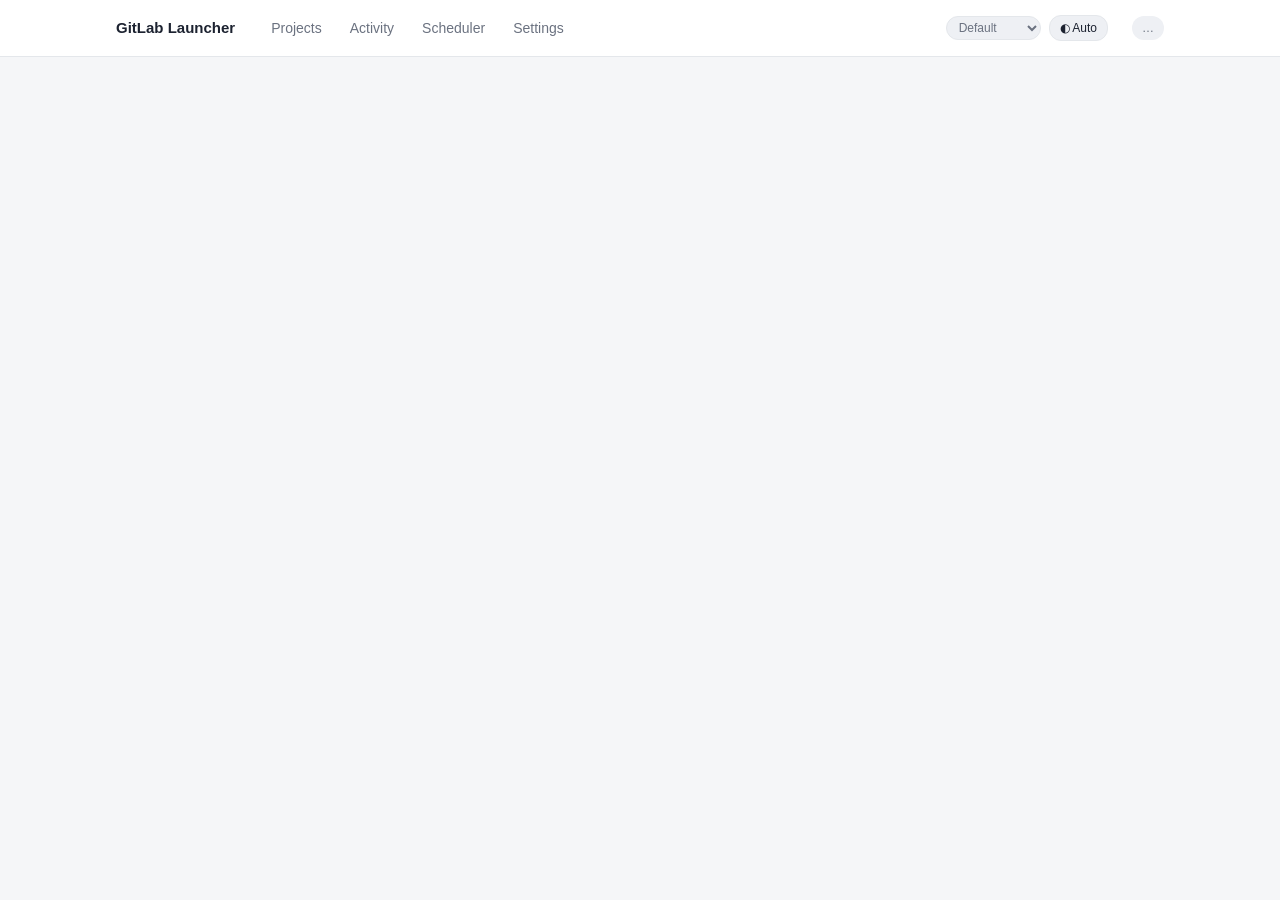
==== commit c2e12ac0: "Add Terminal and Turbo C++ styles with a style selector Style selector next to the Auto/Light/Dark s" ====
--- a/index.html
+++ b/index.html
@@ -4,8 +4,10 @@
 <meta charset="utf-8">
 <meta name="viewport" content="width=device-width, initial-scale=1">
 <title>GitLab Launcher</title>
-<script>/* apply the saved theme before the page is drawn (no flash) */
-try { const t = localStorage.getItem("theme"); if (t === "light" || t === "dark") document.documentElement.dataset.theme = t; } catch (e) {}
+<script>/* apply the saved theme and style before the page is drawn (no flash) */
+try { const t = localStorage.getItem("theme"), s = localStorage.getItem("style");
+  if (t === "light" || t === "dark") document.documentElement.dataset.theme = t;
+  if (s === "terminal" || s === "turbo") document.documentElement.dataset.style = s; } catch (e) {}
 </script>
 <style>
 :root{
@@ -23,6 +25,38 @@
   color-scheme:dark;
   --bg:#0f1115;--card:#171a21;--fg:#e6e8ec;--mut:#9aa1ad;--bd:#272c36;--hover:#1e222b;
   --acc:#818cf8;--acc-fg:#0f1115;--ok:#4ade80;--err:#f87171;--run:#fbbf24;--chip:#232833;
+}
+/* Style "terminal" (header selector): monospace, square, prompt look; light = paper terminal, dark = phosphor */
+:root[data-style="terminal"]{
+  color-scheme:light;
+  --bg:#fdf6e3;--card:#fffbef;--fg:#073642;--mut:#5f7379;--bd:#ddd3b8;--hover:#f3ecd6;
+  --acc:#0f6e64;--acc-fg:#fdf6e3;--ok:#4f7a00;--err:#c2261d;--run:#a0590f;--chip:#eee6cc;
+}
+@media (prefers-color-scheme:dark){:root[data-style="terminal"]:not([data-theme="light"]){
+  color-scheme:dark;
+  --bg:#0b0e0b;--card:#101510;--fg:#d2f2d2;--mut:#7f9c7f;--bd:#243124;--hover:#172117;
+  --acc:#39d353;--acc-fg:#0b0e0b;--ok:#39d353;--err:#ff6b6b;--run:#e3b341;--chip:#1a251a;
+}}
+:root[data-style="terminal"][data-theme="dark"]{
+  color-scheme:dark;
+  --bg:#0b0e0b;--card:#101510;--fg:#d2f2d2;--mut:#7f9c7f;--bd:#243124;--hover:#172117;
+  --acc:#39d353;--acc-fg:#0b0e0b;--ok:#39d353;--err:#ff6b6b;--run:#e3b341;--chip:#1a251a;
+}
+/* Style "turbo" (Turbo C++ DOS IDE look, 16-colour CGA palette): dark = classic blue editor, light = grey dialog */
+:root[data-style="turbo"]{
+  color-scheme:light;
+  --bg:#aaaaaa;--card:#c0c0c0;--fg:#000000;--mut:#333333;--bd:#000000;--hover:#b4b4b4;
+  --acc:#0000aa;--acc-fg:#ffffff;--ok:#006600;--err:#aa0000;--run:#884400;--chip:#d6d6d6;
+}
+@media (prefers-color-scheme:dark){:root[data-style="turbo"]:not([data-theme="light"]){
+  color-scheme:dark;
+  --bg:#0000aa;--card:#0000aa;--fg:#ffffff;--mut:#aaaaaa;--bd:#ffffff;--hover:#000080;
+  --acc:#ffff55;--acc-fg:#000000;--ok:#55ff55;--err:#ff5555;--run:#ffaa55;--chip:#000080;
+}}
+:root[data-style="turbo"][data-theme="dark"]{
+  color-scheme:dark;
+  --bg:#0000aa;--card:#0000aa;--fg:#ffffff;--mut:#aaaaaa;--bd:#ffffff;--hover:#000080;
+  --acc:#ffff55;--acc-fg:#000000;--ok:#55ff55;--err:#ff5555;--run:#ffaa55;--chip:#000080;
 }
 *{box-sizing:border-box}
 body{margin:0;background:var(--bg);color:var(--fg);font:14px/1.5 -apple-system,BlinkMacSystemFont,"Segoe UI",sans-serif}
@@ -37,6 +71,66 @@
 .pill.bad{color:var(--err)}
 .theme-btn{border:1px solid var(--bd);cursor:pointer;font:inherit;font-size:12px;color:var(--fg)}
 .theme-btn:hover{background:var(--hover)}
+select.style-sel{width:auto;padding:3px 8px;border-radius:12px;background:var(--chip)}
+.hdr-tools{display:flex;gap:8px;align-items:center}
+/* terminal style */
+[data-style="terminal"] body,[data-style="terminal"] input,[data-style="terminal"] select,[data-style="terminal"] button,
+[data-style="terminal"] textarea,[data-style="terminal"] #toast{font-family:"SF Mono",ui-monospace,Menlo,Monaco,Consolas,"Liberation Mono",monospace}
+[data-style="terminal"] body{font-size:13px;line-height:1.55}
+[data-style="terminal"] *,[data-style="terminal"] *::before,[data-style="terminal"] *::after{border-radius:0!important}
+[data-style="terminal"] ::selection{background:var(--acc);color:var(--acc-fg)}
+[data-style="terminal"] input,[data-style="terminal"] select{caret-color:var(--acc)}
+[data-style="terminal"] .brand::before{content:"$ ~/";color:var(--acc)}
+[data-style="terminal"] .brand::after{content:"▌";color:var(--acc);margin-left:3px;animation:blink 1.1s steps(1) infinite}
+@keyframes blink{50%{opacity:0}}
+@media (prefers-reduced-motion:reduce){[data-style="terminal"] .brand::after{animation:none}}
+[data-style="terminal"] .brand{text-transform:lowercase;letter-spacing:0}
+[data-style="terminal"] nav a{font-weight:400}
+[data-style="terminal"] nav a::before{content:"./";color:var(--mut)}
+[data-style="terminal"] nav a.on{background:transparent;color:var(--acc);box-shadow:inset 0 -2px 0 var(--acc)}
+[data-style="terminal"] h1::before{content:"# ";color:var(--acc)}
+[data-style="terminal"] .card>h2::before,[data-style="terminal"] .sec-title::before{content:"## ";color:var(--acc)}
+[data-style="terminal"] .btn{background:transparent;color:var(--acc);border:1px solid var(--acc);font-weight:500}
+[data-style="terminal"] .btn:hover:not(:disabled){background:var(--acc);color:var(--acc-fg)}
+[data-style="terminal"] .btn.sec{color:var(--fg);border-color:var(--bd)}
+[data-style="terminal"] .btn.sec:hover:not(:disabled){background:var(--hover);color:var(--fg);border-color:var(--fg)}
+[data-style="terminal"] .btn.danger{color:var(--err);border-color:var(--err)}
+[data-style="terminal"] .btn.danger:hover:not(:disabled){background:var(--err);color:var(--bg)}
+[data-style="terminal"] .card,[data-style="terminal"] .pcard{box-shadow:none}
+[data-style="terminal"] .pcard:hover{border-color:var(--acc)}
+[data-style="terminal"] th{text-transform:lowercase}
+[data-style="terminal"] #toast{border-left-width:4px}
+/* turbo style */
+[data-style="turbo"] body,[data-style="turbo"] input,[data-style="turbo"] select,[data-style="turbo"] button,
+[data-style="turbo"] textarea,[data-style="turbo"] #toast{font-family:"SF Mono",ui-monospace,Menlo,Monaco,Consolas,"Liberation Mono",monospace}
+[data-style="turbo"] body{font-size:13px;line-height:1.55;scrollbar-color:#00aaaa #000080}
+[data-style="turbo"] *,[data-style="turbo"] *::before,[data-style="turbo"] *::after{border-radius:0!important}
+[data-style="turbo"] ::selection{background:#00aaaa;color:#000}
+[data-style="turbo"] header{background:#aaaaaa;border-bottom:0}
+[data-style="turbo"] .bar{height:34px}
+[data-style="turbo"] .brand{color:#000;font-weight:400}
+[data-style="turbo"] .brand::before{content:"≡ ";color:#000}
+[data-style="turbo"] nav a{color:#000;font-weight:400;padding:2px 10px}
+[data-style="turbo"] nav a::first-letter{color:#aa0000}
+[data-style="turbo"] nav a.on,[data-style="turbo"] nav a:hover{background:#00aa00;color:#000}
+[data-style="turbo"] header .pill{background:#aaaaaa;color:#000;border:0}
+[data-style="turbo"] header .pill.bad{color:#aa0000}
+[data-style="turbo"] header select.style-sel{background:#00aaaa}
+[data-style="turbo"] .card,[data-style="turbo"] .pcard{border:3px double var(--bd);box-shadow:none}
+[data-style="turbo"] .card>h2,[data-style="turbo"] .sec-title{display:table;margin:-30px auto 12px;padding:0 8px;background:var(--card);
+  color:var(--fg);font-size:13px;font-weight:600;line-height:20px}
+[data-style="turbo"] .card>h2::before,[data-style="turbo"] .sec-title::before{content:"[■] ";color:var(--ok)}
+[data-style="turbo"] h1{color:var(--acc)}
+[data-style="turbo"] .pcard:hover{border-color:var(--acc)}
+[data-style="turbo"] .btn{background:#00aa00;color:#000;border:0;box-shadow:3px 3px 0 #000;font-weight:400}
+[data-style="turbo"] .btn:active:not(:disabled){transform:translate(2px,2px);box-shadow:1px 1px 0 #000}
+[data-style="turbo"] .btn.sec{background:#aaaaaa;color:#000}
+[data-style="turbo"] .btn.danger{background:#aa0000;color:#fff;border:0}
+[data-style="turbo"] input,[data-style="turbo"] select{background:#00aaaa;color:#000;border:0;caret-color:#000}
+[data-style="turbo"] input::placeholder{color:#004c4c}
+[data-style="turbo"] th{color:var(--acc);font-weight:400}
+[data-style="turbo"] .chip{color:var(--fg)}
+[data-style="turbo"] #toast{border:3px double #fff;box-shadow:4px 4px 0 #000}
 main{max-width:1080px;margin:0 auto;padding:28px 16px 60px}
 .head{display:flex;align-items:flex-start;justify-content:space-between;gap:16px;flex-wrap:wrap;margin-bottom:20px}
 h1{font-size:22px;margin:0}h2{font-size:15px;margin:0 0 12px}
@@ -139,7 +233,11 @@
     <a href="#/scheduler" data-nav="scheduler">Scheduler</a>
     <a href="#/settings" data-nav="settings">Settings</a>
   </nav>
-  <button type="button" class="pill theme-btn" id="themeBtn">◐ Auto</button>
+  <div class="hdr-tools">
+    <select class="pill style-sel" id="styleSel" title="Style" aria-label="Style">
+      <option value="default">Default</option><option value="terminal">Terminal</option><option value="turbo">Turbo C++</option></select>
+    <button type="button" class="pill theme-btn" id="themeBtn">◐ Auto</button>
+  </div>
   <span class="pill" id="tokenPill">…</span>
 </div></header>
 <main id="view"></main>
@@ -189,6 +287,17 @@
   const cur = document.documentElement.dataset.theme || "auto";
   setTheme(THEMES[(THEMES.findIndex(x => x.id === cur) + 1) % THEMES.length].id, true);
 };
+
+// Style selector next to the theme switch: Default, Terminal or Turbo C++; saved per browser
+const STYLES = ["default", "terminal", "turbo"];
+function setStyle(id, save) {
+  const root = document.documentElement, st = STYLES.includes(id) ? id : "default";
+  if (st === "default") delete root.dataset.style; else root.dataset.style = st;
+  if (save) try { st === "default" ? localStorage.removeItem("style") : localStorage.setItem("style", st); } catch (e) {}
+  $("#styleSel").value = root.dataset.style || "default";
+}
+setStyle(document.documentElement.dataset.style || "default");
+$("#styleSel").onchange = ev => setStyle(ev.target.value, true);
 
 async function refresh() {
   S = await api("/api/state");
@@ -497,6 +606,9 @@
         <div><label>t3monitor key (64 characters)</label><input name="${e.f}key" type="password" autocomplete="new-password"
           placeholder="${hasKey ? "stored – leave empty to keep" : "not stored"}">
           <div class="hint">Extension configuration → t3monitor → encryption_key. Stored server-side only.</div>
+          <button type="button" class="btn sec sm" data-gen="${e.f}key" style="margin-top:6px">Generate key</button>
+          <button type="button" class="btn sec sm" data-copy="${e.f}key" style="margin-top:6px">Copy</button>
+          <div class="hint" data-genhint="${e.f}key" style="display:none">Generated locally. Copy this value into the ${esc(e.label.toLowerCase())} site’s t3monitor <b>encryption_key</b>, then Save changes. Must match on both sides.</div>
           ${hasKey ? `<label class="check" style="margin-top:6px"><input type="checkbox" name="${e.f}key_clear"> Remove stored key</label>` : ""}</div>
         <div><label>Basic auth user (optional)</label><input name="${e.f}auth_user" value="${esc(c.auth_user)}" autocomplete="off" placeholder="only if the site is password-protected">
           <div class="hint">Empty = no basic auth.</div></div>
@@ -545,6 +657,31 @@
         <a class="btn sec" href="${p ? pUrl(p) : "#/"}">Cancel</a></div>
     </form>`;
   const fm = $("#pform"), E = fm.elements, sp = E.auto_play, pp = E.prod_play;
+  // Generate a 64-char t3monitor key locally (32 random bytes → hex). Fills + reveals the field for copying.
+  // Non-destructive: nothing is stored until "Save changes"; the SAME value must be set as the site's encryption_key.
+  fm.addEventListener("click", ev => {
+    const b = ev.target.closest("[data-gen]"); if (!b) return;
+    ev.preventDefault();
+    const inp = E[b.dataset.gen];
+    inp.value = [...crypto.getRandomValues(new Uint8Array(32))].map(x => x.toString(16).padStart(2, "0")).join("");
+    inp.type = "text"; inp.focus(); inp.select();
+    const h = fm.querySelector(`[data-genhint="${b.dataset.gen}"]`); if (h) h.style.display = "";
+    toast("Key generated — copy it into the site’s t3monitor encryption_key, then Save changes");
+  });
+  // Copy the current key field value to the clipboard (clipboard API, with a legacy fallback for insecure contexts).
+  fm.addEventListener("click", async ev => {
+    const b = ev.target.closest("[data-copy]"); if (!b) return;
+    ev.preventDefault();
+    const inp = E[b.dataset.copy], val = (inp.value || "").trim();
+    if (!val) { toast("Nothing to copy — generate or enter a key first", true); return; }
+    const was = inp.type; inp.type = "text";
+    try {
+      if (navigator.clipboard && window.isSecureContext) await navigator.clipboard.writeText(val);
+      else { inp.focus(); inp.select(); document.execCommand("copy"); }
+      toast("Key copied to clipboard");
+    } catch (e) { inp.focus(); inp.select(); toast("Copy failed — select and copy manually (Cmd/Ctrl+C)", true); }
+    if (was === "password") inp.type = "password";
+  });
   // Pre-fill from GitLab: only fields the user has not typed in; when editing, only empty ones.
   const touched = new Set();
   fm.addEventListener("input", ev => touched.add(ev.target.name));
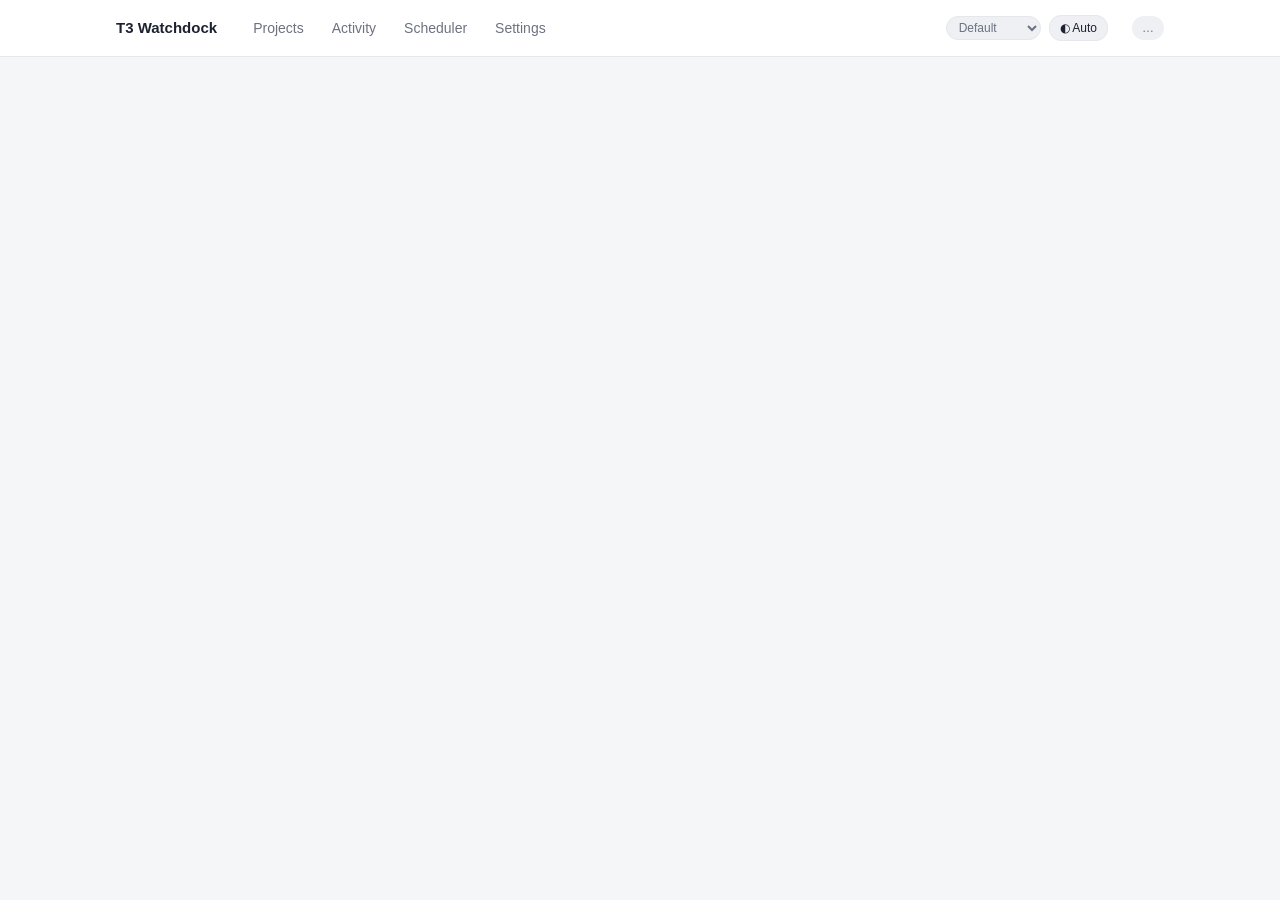
==== commit 54df4d51: "Show T3 Watchdock as the app name instead of GitLab Launcher Page title, header brand, email subject" ====
--- a/index.html
+++ b/index.html
@@ -3,7 +3,7 @@
 <head>
 <meta charset="utf-8">
 <meta name="viewport" content="width=device-width, initial-scale=1">
-<title>GitLab Launcher</title>
+<title>T3 Watchdock</title>
 <script>/* apply the saved theme and style before the page is drawn (no flash) */
 try { const t = localStorage.getItem("theme"), s = localStorage.getItem("style");
   if (t === "light" || t === "dark") document.documentElement.dataset.theme = t;
@@ -226,7 +226,7 @@
 </head>
 <body>
 <header><div class="bar">
-  <a class="brand" href="#/">GitLab Launcher</a>
+  <a class="brand" href="#/">T3 Watchdock</a>
   <nav>
     <a href="#/" data-nav="projects">Projects</a>
     <a href="#/activity" data-nav="activity">Activity</a>
